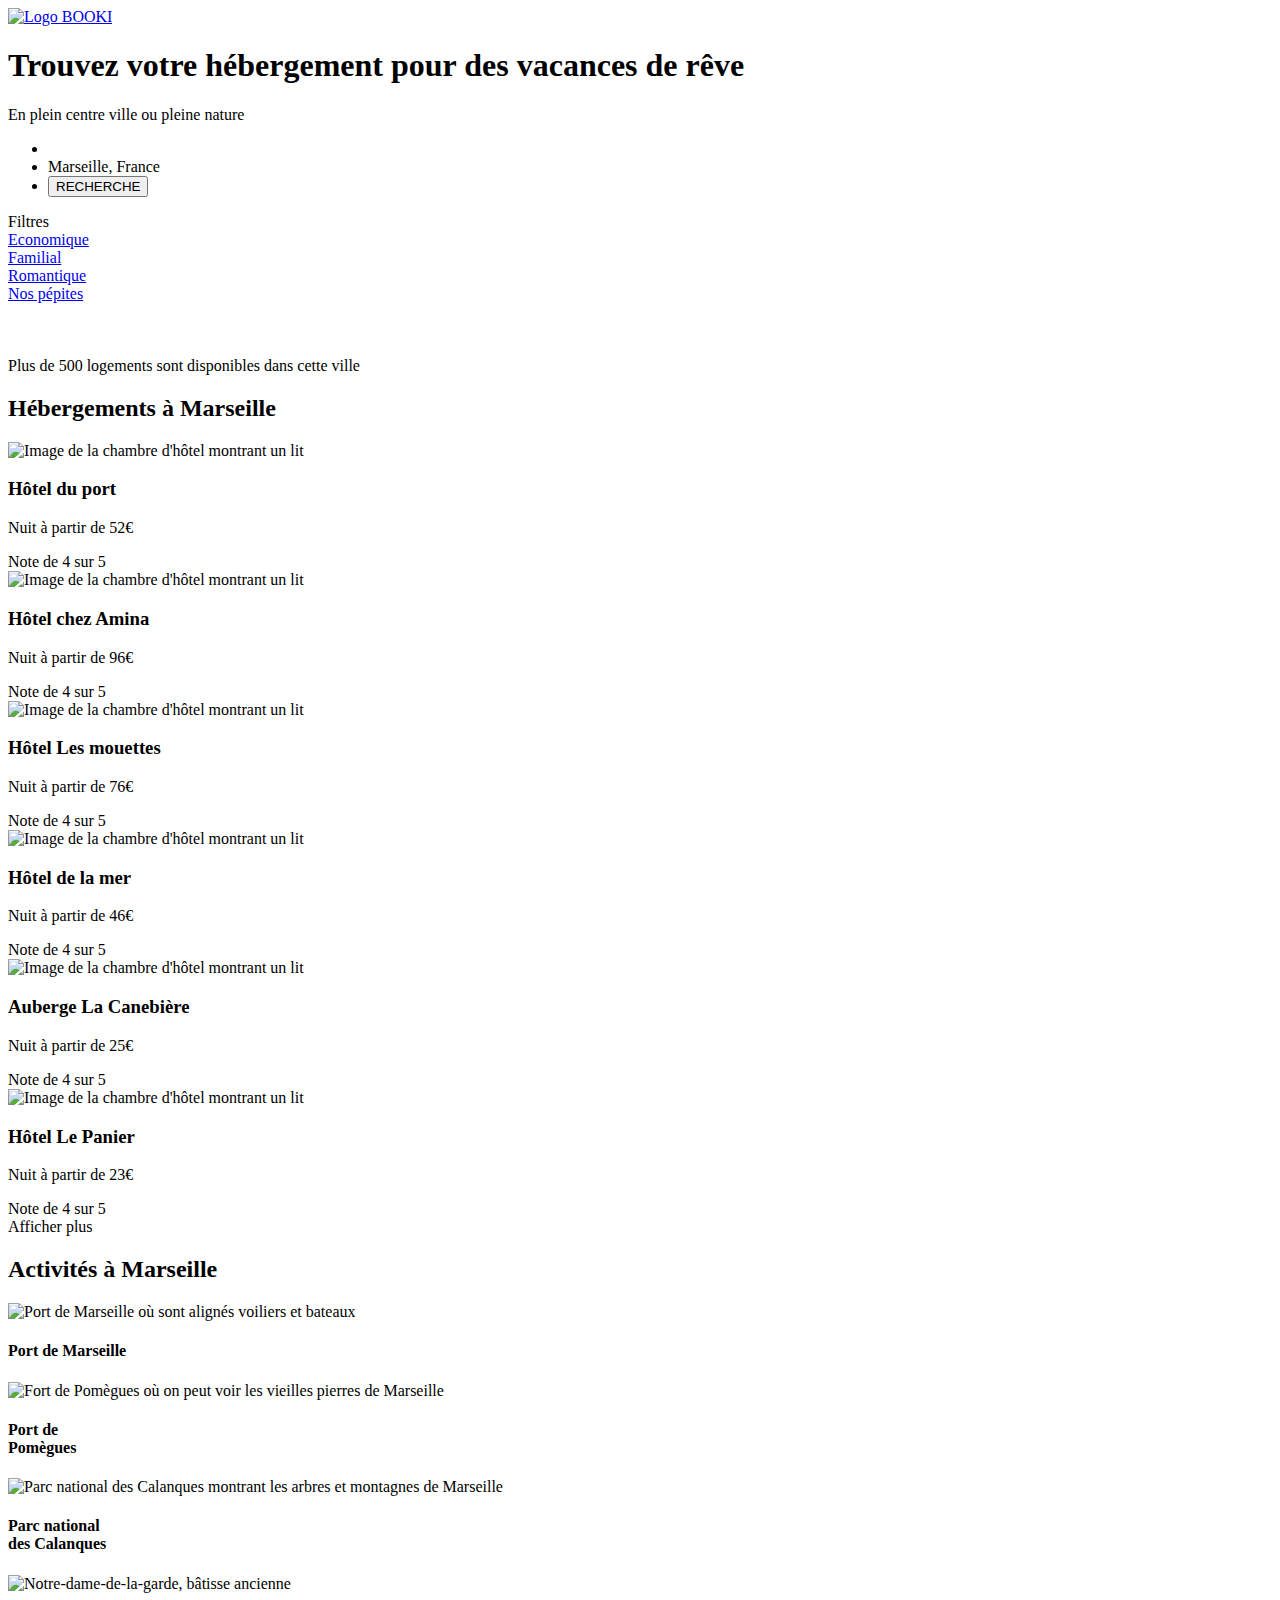
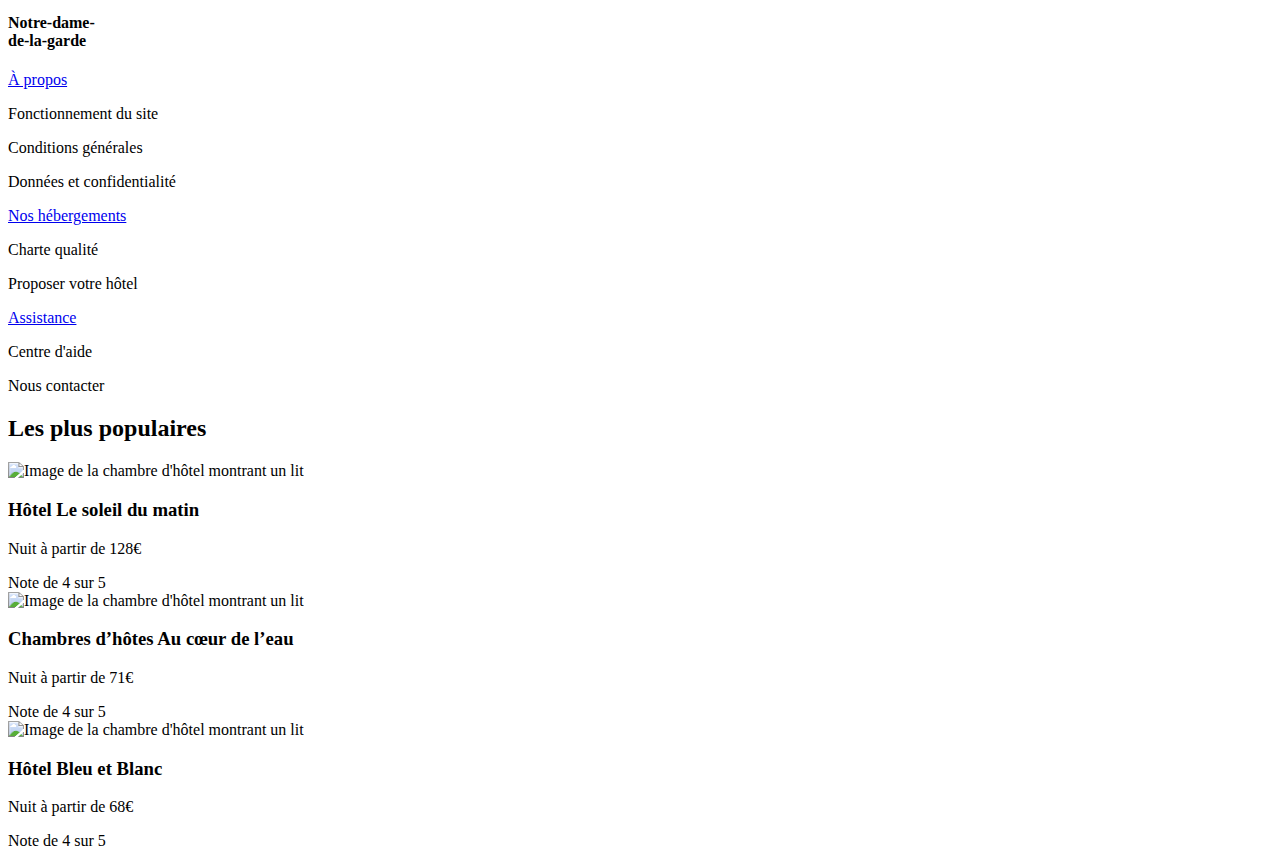
==== index.html @ eb904e17 "Xsession de mentorat" ====
<!DOCTYPE html>
<html lang="fr">

<head>
    <meta charset="UTF-8">
    <meta name="viewport" content="width=device-width, initial-scale=1.0">
    <title>Booki</title>
    <link rel="preconnect" href="https://fonts.googleapis.com">
    <link rel="preconnect" href="https://fonts.gstatic.com" crossorigin>
    <link href="https://fonts.googleapis.com/css2?family=Raleway:wght@400;500;700&display=swap" rel="stylesheet">
    <link rel="stylesheet" href="https://cdnjs.cloudflare.com/ajax/libs/font-awesome/6.2.1/css/all.min.css"
        integrity="sha512-MV7K8+y+gLIBoVD59lQIYicR65iaqukzvf/nwasF0nqhPay5w/9lJmVM2hMDcnK1OnMGCdVK+iQrJ7lzPJQd1w=="
        crossorigin="anonymous" referrerpolicy="no-referrer" />
    <link rel="stylesheet" href="./css/style.css">
</head>

<body>
    <div class="main-container">
        
        <header><a href="Booki.png"><img class="logo" src="./images/logo/Booki.png" alt="Logo BOOKI"></a></header>

        <section>
           
            <h1>Trouvez votre hébergement pour des vacances de rêve</h1>
            <p>En plein centre ville ou pleine nature</p>
          <nav>
            <ul class="trouvervotrehebergement">
               <li class="index"> <i class="fa-solid fa-location-dot"></i></a></li>

              <li class="marseille">Marseille, France </a></li> 
                 
            <li class="recherche"> <form class=""  action="" method="get"><INPUT class="button" type="button" value="RECHERCHE">  
            </form></a></li>
            </ul> 
          </nav>  
        </section>
           

        
    
        <section>  
    <div class="filtre"><span>Filtres</span>   <div class="economique"><i class="fa-solid fa-money-bill-wave"></i>   <a href="economique">Economique</a></div>
        <div class="familial"><i class="fa-solid fa-person"></i>    <a href="familial">Familial</a></div>
        <div class="romantique"><i class="fa-solid fa-heart"></i>   <a href="romantique">Romantique</a></div>
        <div class="nospetites"><i class="fa-solid fa-fire"></i>    <a href="nospepites">Nos pépites</a></div>  
    </div> 
        </section> <br><br><br>

        <div class="information">
            <i class="fa-solid fa-circle-exclamation"></i> <span class=" paragraphe">Plus de 500 logements sont disponibles dans cette ville</span>
        </div>


                <div class="hebergements-and-populaires">
                <section class="hebergements">
                 
                    <h2>Hébergements à Marseille</h2>
                    <div class="hebergements-cards">
                        <div class="conteneur">  
                        <article class="card">
                            <div class="hebergements-cards img"> 
                            <img src="./images/hebergements/fred-kleber.jpg"
                                alt="Image de la chambre d'hôtel montrant un lit">
                            <div class="card-content">
                                <div class="card-txt">
                                    <h3 class="card-title">Hôtel du port</h3>
                                    <p class="card-subtitle">Nuit à partir de 52<span class="euro">€</span></p>
                                </div>
                                <div class="card-rating">
                                    <i class="fa-xs fa-solid fa-star" aria-hidden="true"></i>
                                    <i class="fa-xs fa-solid fa-star" aria-hidden="true"></i>
                                    <i class="fa-xs fa-solid fa-star" aria-hidden="true"></i>
                                    <i class="fa-xs fa-solid fa-star" aria-hidden="true"></i>
                                    <i class="fa-xs fa-solid fa-star neutral-star" aria-hidden="true"></i>
                                    <span class="sr-only">Note de 4 sur 5</span>
                                </div>
                               </div>
                            </div>  
                        </article>  
                    


                        
                    <article class="card">
                        <div class="hebergements-cards img"> 

                        <img src="./images/hebergements/febrian-zakaria.jpg"
                            alt="Image de la chambre d'hôtel montrant un lit">   

                        <div class="card-content">  
                            <div class="card-txt">
                                <h3 class="card-title">Hôtel chez Amina</h3>
                                <p class="card-subtitle">Nuit à partir de 96<span class="euro">€</span></p>
                            </div>
                            <div class="card-rating">
                                <i class="fa-xs fa-solid fa-star" aria-hidden="true"></i>
                                <i class="fa-xs fa-solid fa-star" aria-hidden="true"></i>
                                <i class="fa-xs fa-solid fa-star" aria-hidden="true"></i>
                                <i class="fa-xs fa-solid fa-star" aria-hidden="true"></i>
                                <i class="fa-xs fa-solid fa-star neutral-star" aria-hidden="true"></i>
                                <span class="sr-only">Note de 4 sur 5</span>
                            </div>
                        </div>
                    </div>
                </article>
               
                <article class="card">
                    <div class="hebergements-cards img"> 

                    <img src="./images/hebergements/reisetopia.jpg"
                        alt="Image de la chambre d'hôtel montrant un lit">
                    <div class="card-content">
                        <div class="card-txt">
                            <h3 class="card-title">Hôtel Les mouettes</h3>
                            <p class="card-subtitle">Nuit à partir de 76<span class="euro">€</span></p>
                        </div>
                        <div class="card-rating">
                            <i class="fa-xs fa-solid fa-star" aria-hidden="true"></i>
                            <i class="fa-xs fa-solid fa-star" aria-hidden="true"></i>
                            <i class="fa-xs fa-solid fa-star" aria-hidden="true"></i>
                            <i class="fa-xs fa-solid fa-star" aria-hidden="true"></i>
                            <i class="fa-xs fa-solid fa-star neutral-star" aria-hidden="true"></i>
                            <span class="sr-only">Note de 4 sur 5</span>
                        </div>
                    </div> 
                </div>
          </article>  
    </div>   
    
                
        
    
            <div class="conteneur">  
                <article class="card">
                    <div class="hebergements-cards img">   
                <img src="./images/hebergements/reisetopia.jpg"
                    alt="Image de la chambre d'hôtel montrant un lit"> 
                <div class="card-content">
                    <div class="card-txt">
                        <h3 class="card-title">Hôtel de la mer</h3>
                        <p class="card-subtitle">Nuit à partir de 46<span class="euro">€</span></p>
                    </div>  
                    <div class="card-rating">
                        <i class="fa-xs fa-solid fa-star" aria-hidden="true"></i>
                        <i class="fa-xs fa-solid fa-star" aria-hidden="true"></i>
                        <i class="fa-xs fa-solid fa-star" aria-hidden="true"></i>
                        <i class="fa-xs fa-solid fa-star" aria-hidden="true"></i>
                        <i class="fa-xs fa-solid fa-star neutral-star" aria-hidden="true"></i>     
                        <span class="sr-only">Note de 4 sur 5</span>
                    </div>
                </div>
            </div>
      </article>

            <article class="card">
                <div class="hebergements-cards img"> 
                <img src="./images/hebergements/marcus-loke.jpg"
                    alt="Image de la chambre d'hôtel montrant un lit">
                <div class="card-content">
                    <div class="card-txt">
                        <h3 class="card-title">Auberge La Canebière</h3>
                        <p class="card-subtitle">Nuit à partir de 25<span class="euro">€</span></p>
                    </div>
                    <div class="card-rating">  
                        <i class="fa-xs fa-solid fa-star" aria-hidden="true"></i>
                        <i class="fa-xs fa-solid fa-star" aria-hidden="true"></i>
                        <i class="fa-xs fa-solid fa-star" aria-hidden="true"></i>
                        <i class="fa-xs fa-solid fa-star" aria-hidden="true"></i>
                        <i class="fa-xs fa-solid fa-star neutral-star" aria-hidden="true"></i>
                        <span class="sr-only">Note de 4 sur 5</span>
                    </div>
                </div>
            </div>
        </article>

            <article class="card"> 
                <div class="hebergements-cards img"> 
                <img src="./images/hebergements/nicate-lee.jpg"
                    alt="Image de la chambre d'hôtel montrant un lit">
                <div class="card-content">
                    <div class="card-txt">
                        <h3 class="card-title">Hôtel Le Panier</h3>
                        <p class="card-subtitle">Nuit à partir de 23<span class="euro">€</span></p>
                    </div>
                    <div class="card-rating">
                        <i class="fa-xs fa-solid fa-star" aria-hidden="true"></i>
                        <i class="fa-xs fa-solid fa-star" aria-hidden="true"></i>
                        <i class="fa-xs fa-solid fa-star" aria-hidden="true"></i>
                        <i class="fa-xs fa-solid fa-star" aria-hidden="true"></i>
                        <i class="fa-xs fa-solid fa-star neutral-star" aria-hidden="true"></i>
                        <span class="sr-only">Note de 4 sur 5</span>
                    </div>
                </div>
               </div>
            </article>
           </div>
           <span>Afficher plus</span>
          </div>
    </section>
</div> 
     



         <div class="conteneur1-activites">  
        <section class="activites">
         <div>   <h2>Activités à Marseille</h2></div>
       <div class="conteneur1">   
<div >  <img class="card-activites"   src="images/activites/reno-laithienne.jpg" width="118px" height="178px" alt="Port de Marseille où sont alignés voiliers et bateaux">

<div><h4>Port de Marseille</h4></div>
</div>

<div ><img class="card-activites"   src="images/activites/paul-hermann.jpg"  width="118px" height="178px" alt="Fort de Pomègues où on peut voir les vieilles pierres de Marseille">

<div><h4>Port de <br> Pomègues</h4></div>
</div>      

<div ><img  class="card-activites" src="images/activites/kilyan-sockalingum.jpg" width="118px" height="178px" alt="Parc national des Calanques montrant les arbres et montagnes de Marseille">

<div><h4>Parc national <br> des Calanques</h4></div>
</div>

<div ><img class="card-activites"   src="images/activites/florian-wehde.jpg"  width="118px" height="178px"   alt="Notre-dame-de-la-garde, bâtisse ancienne">

<div ><h4>Notre-dame- <br> de-la-garde</h4></div>
</div>     
</section>
</div>

<footer>      
     
    <div class="conteneur2">  
      
<article>
 <a href="apropos.html">À propos</a>
     <p>Fonctionnement du site </p>
     <p> Conditions générales  </p>
     <p> Données et confidentialité   </p> 
</article>

<article>
 <a href="Nos hébergements.html">Nos hébergements</a>
    <p>Charte qualité</p>
    <p>Proposer votre hôtel</p>

</article>   

<article>
 <a href="assistance.html">Assistance</a>
    <p>Centre d'aide</p>
    <p>Nous contacter</p>

    
</article>   
</div>      



    </footer> 
    

          
 
 
 </div>    

 
 <section class="populaires">
                    <div class="populaires-title">
                        <h2 class="section-title">Les plus populaires</h2>
                    </div>
                    <div class="populaires-cards">
                        <article class="card">
                            <img src="./images/hebergements/emile-guillemot.jpg" alt="Image de la chambre d'hôtel montrant un lit">
                            <div class="card-content">
                                <div class="card-txt">
                                    <h3 class="card-title">Hôtel Le soleil du matin</h3>
                                    <p class="card-subtitle">Nuit à partir de 128<span class="euro">€</span></p>
                                </div>
                                <div class="card-rating">
                                    <i class="fa-xs fa-solid fa-star" aria-hidden="true"></i>
                                    <i class="fa-xs fa-solid fa-star" aria-hidden="true"></i>
                                    <i class="fa-xs fa-solid fa-star" aria-hidden="true"></i>
                                    <i class="fa-xs fa-solid fa-star" aria-hidden="true"></i>
                                    <i class="fa-xs fa-solid fa-star neutral-star" aria-hidden="true"></i>
                                    <span class="sr-only">Note de 4 sur 5</span>
                                </div>
                            </div>
                        </article>
                        <article class="card">
                            <img src="./images/hebergements/aw-creative.jpg" alt="Image de la chambre d'hôtel montrant un lit">
                            <div class="card-content">
                                <div class="card-txt">
                                    <h3 class="card-title">Chambres d’hôtes Au cœur de l’eau</h3>
                                    <p class="card-subtitle">Nuit à partir de 71<span class="euro">€</span></p>
                                </div>
                                <div class="card-rating">
                                    <i class="fa-xs fa-solid fa-star" aria-hidden="true"></i>
                                    <i class="fa-xs fa-solid fa-star" aria-hidden="true"></i>
                                    <i class="fa-xs fa-solid fa-star" aria-hidden="true"></i>
                                    <i class="fa-xs fa-solid fa-star" aria-hidden="true"></i>
                                    <i class="fa-xs fa-solid fa-star neutral-star" aria-hidden="true"></i>
                                    <span class="sr-only">Note de 4 sur 5</span>
                                </div>
                            </div>
                        </article>
                        <article class="card">
                            <img src="./images/hebergements/febrian-zakaria2.jpg" alt="Image de la chambre d'hôtel montrant un lit">
                            <div class="card-content">
                                <div class="card-txt">
                                    <h3 class="card-title">Hôtel Bleu et Blanc</h3>
                                    <p class="card-subtitle">Nuit à partir de 68<span class="euro">€</span></p>
                                </div>
                                <div class="card-rating">
                                    <i class="fa-xs fa-solid fa-star" aria-hidden="true"></i>
                                    <i class="fa-xs fa-solid fa-star" aria-hidden="true"></i>
                                    <i class="fa-xs fa-solid fa-star" aria-hidden="true"></i>
                                    <i class="fa-xs fa-solid fa-star" aria-hidden="true"></i>
                                    <i class="fa-xs fa-solid fa-star neutral-star" aria-hidden="true"></i>
                                    <span class="sr-only">Note de 4 sur 5</span>
                                </div>
                            </div>
                        </article>
                        </div>
                    </section>     
                    </div>    
    </div>
       
      
        

            
        
    
    
    </body>
       </html>
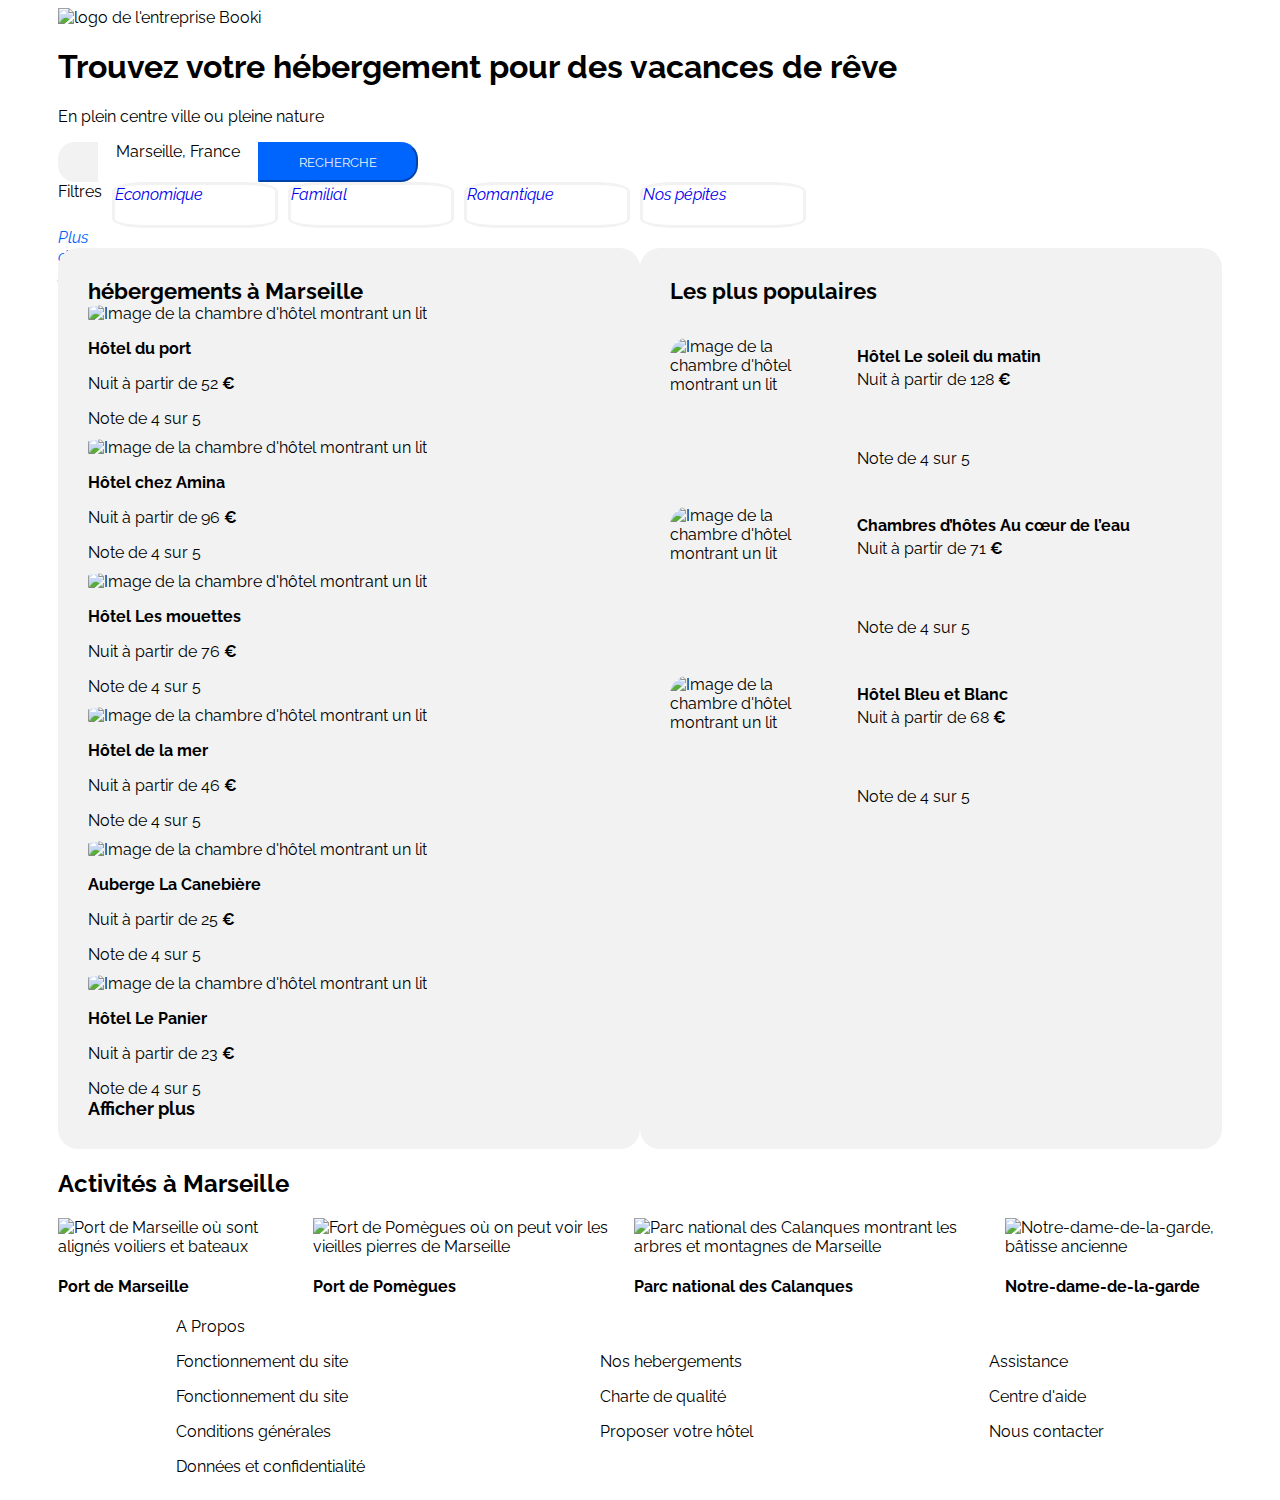
==== commit ef8586e4: "mentorat 5 juin" ====
--- a/index.html
+++ b/index.html
@@ -15,324 +15,450 @@
 </head>
 
 <body>
+        
     <div class="main-container">
-        
-        <header><a href="Booki.png"><img class="logo" src="./images/logo/Booki.png" alt="Logo BOOKI"></a></header>
-
-        <section>
+    
+    
+        <header>       
+              <img class="logo" src="images/logo/Booki.png" alt="logo de l'entreprise Booki">
+        </header>   
+
+
+        <main>  
+            <div class="trouvervotrehebergement"> 
+            <h1>Trouvez votre hébergement pour des vacances de rêve
+            </h1>   
+            <p>En plein centre ville ou pleine nature
+            </p>
+            </div>
+           <div class="menu">
+             <i class="index">
+                   <i class="fa-solid fa-location-dot">
+                   </i>
+             </i>
+              <span class="marseille">
+                   Marseille, France
+              </span>
+            <form class="recherche">  
+                    <form class="#"  action="#" method="get">
+                    <input class="button" type="button" value="RECHERCHE">  
+                   </form> 
+            </form>   
+           </div>     
+            
+    
+    
+ 
+
+
+        <div class="filtre">
+          <span>Filtres
+          </span>   
+        <div class="filtre_element">
+           <i class="fa-solid fa-money-bill-wave">
+             <a href="economique">Economique
+            </a>
+           </i> 
+             
+       </div>
+        <div class="filtre_element">
+         <i class="fa-solid fa-person">
+            <a href="familial">Familial
+            </a>
+        </i>    
            
-            <h1>Trouvez votre hébergement pour des vacances de rêve</h1>
-            <p>En plein centre ville ou pleine nature</p>
-          <nav>
-            <ul class="trouvervotrehebergement">
-               <li class="index"> <i class="fa-solid fa-location-dot"></i></a></li>
-
-              <li class="marseille">Marseille, France </a></li> 
+       </div>
+        <div class="filtre_element">
+             <i class="fa-solid fa-heart">
+                 <a href="romantique">Romantique
+                 </a>
+
+            </i> 
+             
+        </div>
+        <div class="filtre_element">
+             <i class="fa-solid fa-fire">
+                <a href="nospepites">Nos pépites
+                </a>
+            </i>   
+               
+        </div>  
+       </div>  
+       <div class="info">  
+       <i class="fa-solid fa-info"> Plus de 500 logements disponibles dans cette ville
+       </i>
+       </div>   
+
+       <div class="hebergements-and-populaires">
+            <section class="hebergements">
                  
-            <li class="recherche"> <form class=""  action="" method="get"><INPUT class="button" type="button" value="RECHERCHE">  
-            </form></a></li>
-            </ul> 
-          </nav>  
-        </section>
-           
-
-        
-    
-        <section>  
-    <div class="filtre"><span>Filtres</span>   <div class="economique"><i class="fa-solid fa-money-bill-wave"></i>   <a href="economique">Economique</a></div>
-        <div class="familial"><i class="fa-solid fa-person"></i>    <a href="familial">Familial</a></div>
-        <div class="romantique"><i class="fa-solid fa-heart"></i>   <a href="romantique">Romantique</a></div>
-        <div class="nospetites"><i class="fa-solid fa-fire"></i>    <a href="nospepites">Nos pépites</a></div>  
-    </div> 
-        </section> <br><br><br>
-
-        <div class="information">
-            <i class="fa-solid fa-circle-exclamation"></i> <span class=" paragraphe">Plus de 500 logements sont disponibles dans cette ville</span>
-        </div>
-
-
-                <div class="hebergements-and-populaires">
-                <section class="hebergements">
-                 
-                    <h2>Hébergements à Marseille</h2>
+                <div class="hebergements-title">
+                    <h2 class="section-title">hébergements à Marseille
+                    </h2> 
+                </div>
                     <div class="hebergements-cards">
-                        <div class="conteneur">  
-                        <article class="card">
-                            <div class="hebergements-cards img"> 
-                            <img src="./images/hebergements/fred-kleber.jpg"
-                                alt="Image de la chambre d'hôtel montrant un lit">
-                            <div class="card-content">
-                                <div class="card-txt">
-                                    <h3 class="card-title">Hôtel du port</h3>
-                                    <p class="card-subtitle">Nuit à partir de 52<span class="euro">€</span></p>
-                                </div>
-                                <div class="card-rating">
-                                    <i class="fa-xs fa-solid fa-star" aria-hidden="true"></i>
-                                    <i class="fa-xs fa-solid fa-star" aria-hidden="true"></i>
-                                    <i class="fa-xs fa-solid fa-star" aria-hidden="true"></i>
-                                    <i class="fa-xs fa-solid fa-star" aria-hidden="true"></i>
-                                    <i class="fa-xs fa-solid fa-star neutral-star" aria-hidden="true"></i>
-                                    <span class="sr-only">Note de 4 sur 5</span>
-                                </div>
+                            <article class="card">
+                               <img src="./images/hebergements/fred-kleber.jpg"  width="250px " height="20"  alt="Image de la chambre d'hôtel montrant un lit">
+                                   <div class="card-content">
+                                      <div class="card-txt">
+                                       <h3 class="card-title">Hôtel du port
+                                       </h3>  
+                                         <p class="card-subtitle">Nuit à partir de 52
+                                           <span class="euro">€                                                    
+                                           </span>
+                                          </p>
+                                      </div>
+                                      <div class="card-rating">
+                                                <i class="fa-xs fa-solid fa-star" aria-hidden="true">
+                                               </i>
+                                                <i class="fa-xs fa-solid fa-star" aria-hidden="true">
+                                                </i>
+                                                <i class="fa-xs fa-solid fa-star" aria-hidden="true">
+                                                </i>
+                                                <i class="fa-xs fa-solid fa-star" aria-hidden="true">
+                                                </i>
+                                                <i class="fa-xs fa-solid fa-star neutral-star" aria-hidden="true">
+                                               </i>
+                                                   <span class="sr-only">Note de 4 sur 5
+                                                   </span>
+                                       </div>
+                                  </div>
+                           </article>  
+                           <article class="card">
+                               <img src="./images/hebergements/febrian-zakaria.jpg"  alt="Image de la chambre d'hôtel montrant un lit">   
+                                   <div class="card-content">  
+                                       <div class="card-txt">
+                                          <h3 class="card-title">Hôtel chez Amina
+                                          </h3>
+                                            <p class="card-subtitle">Nuit à partir de 96
+                                             <span class="euro">€
+                                            </span>
+                                            </p>
+                                        </div>
+                                        <div class="card-rating">
+                                         <i class="fa-xs fa-solid fa-star" aria-hidden="true">
+                                         </i>
+                                         <i class="fa-xs fa-solid fa-star" aria-hidden="true">
+                                         </i>
+                                         <i class="fa-xs fa-solid fa-star" aria-hidden="true">
+                                         </i>
+                                         <i class="fa-xs fa-solid fa-star" aria-hidden="true">
+                                         </i>
+                                         <i class="fa-xs fa-solid fa-star neutral-star" aria-hidden="true">
+                                         </i>
+                                            <span class="sr-only">Note de 4 sur 5
+                                            </span>
+                                        </div>
+                                   </div>
+                           </article>
+                           <article class="card">
+                               <img src="./images/hebergements/reisetopia.jpg"  alt="Image de la chambre d'hôtel montrant un lit">
+                                   <div class="card-content">    
+                                        <div class="card-txt">
+                                          <h3 class="card-title">Hôtel Les mouettes
+                                          </h3>
+                                             <p class="card-subtitle">Nuit à partir de 76
+                                                <span class="euro">€
+                                                </span>
+                                              </p>
+                                        </div>
+                                        <div class="card-rating">
+                                            <i class="fa-xs fa-solid fa-star" aria-hidden="true">
+                                            </i>
+                                            <i class="fa-xs fa-solid fa-star" aria-hidden="true">
+                                            </i>
+                                            <i class="fa-xs fa-solid fa-star" aria-hidden="true">
+                                            </i>
+                                            <i class="fa-xs fa-solid fa-star" aria-hidden="true">
+                                            </i>
+                                            <i class="fa-xs fa-solid fa-star neutral-star" aria-hidden="true">
+                                            </i>
+                                              <span class="sr-only">Note de 4 sur 5
+                                              </span>
+                                         </div>
+                                   </div> 
+                            </article>  
+                            <article class="card">
+                               <img src="./images/hebergements/annie-spratt.jpg"  alt="Image de la chambre d'hôtel montrant un lit"> 
+                                    <div class="card-content">
+                                        <div class="card-txt">
+                                            <h3 class="card-title">Hôtel de la mer
+                                            </h3>
+                                              <p class="card-subtitle">Nuit à partir de 46
+                                                <span class="euro">€
+                                                </span>
+                                              </p>
+                                        </div>  
+                                        <div class="card-rating">
+                                            <i class="fa-xs fa-solid fa-star" aria-hidden="true">
+                                            </i>
+                                            <i class="fa-xs fa-solid fa-star" aria-hidden="true">
+                                            </i>
+                                            <i class="fa-xs fa-solid fa-star" aria-hidden="true">
+                                            </i>
+                                            <i class="fa-xs fa-solid fa-star" aria-hidden="true">
+                                            </i>
+                                            <i class="fa-xs fa-solid fa-star neutral-star" aria-hidden="true">
+                                            </i>     
+                                              <span class="sr-only">Note de 4 sur 5
+                                              </span>
+                                         </div>
+                                    </div>
+                            </article>
+                            <article class="card">
+                               <img src="./images/hebergements/marcus-loke.jpg"  alt="Image de la chambre d'hôtel montrant un lit">
+                                  <div class="card-content">
+                                      <div class="card-txt">
+                                          <h3 class="card-title">Auberge La Canebière
+                                          </h3>
+                                             <p class="card-subtitle">Nuit à partir de 25
+                                                <span class="euro">€
+                                                </span>
+                                              </p>
+                                      </div>
+                                      <div class="card-rating">  
+                                            <i class="fa-xs fa-solid fa-star" aria-hidden="true">
+                                            </i>
+                                            <i class="fa-xs fa-solid fa-star" aria-hidden="true">
+                                            </i>
+                                            <i class="fa-xs fa-solid fa-star" aria-hidden="true">
+                                            </i>
+                                            <i class="fa-xs fa-solid fa-star" aria-hidden="true">
+                                            </i>
+                                            <i class="fa-xs fa-solid fa-star neutral-star" aria-hidden="true">
+                                            </i>
+                                              <span class="sr-only">Note de 4 sur 5
+                                              </span>
+                                        </div>
+                                   </div>
+                            </article>
+                           <article class="card"> 
+                               <img src="./images/hebergements/nicate-lee.jpg"    alt="Image de la chambre d'hôtel montrant un lit">
+                                    <div class="card-content">
+                                        <div class="card-txt">
+                                           <h3 class="card-title">Hôtel Le Panier
+                                           </h3>
+                                              <p class="card-subtitle">Nuit à partir de 23
+                                                <span class="euro">€
+                                                </span>
+                                              </p>
+                                      </div>
+                                       <div class="card-rating">
+                                           <i class="fa-xs fa-solid fa-star" aria-hidden="true">
+                                          </i>
+                                          <i class="fa-xs fa-solid fa-star" aria-hidden="true">
+                                          </i>
+                                          <i class="fa-xs fa-solid fa-star" aria-hidden="true">
+                                          </i>
+                                          <i class="fa-xs fa-solid fa-star" aria-hidden="true">
+                                          </i>
+                                          <i class="fa-xs fa-solid fa-star neutral-star" aria-hidden="true">
+                                          </i>
+                                                 <span class="sr-only">Note de 4 sur 5
+                                                 </span>
+                                     </div>
+                                   </div>
+            
+                           </article>   
+                  </div>
+             <div class="afficherplus"> 
+        <div>Afficher plus
+     </div>
+ </div>
+</section>
+<section class="populaires">
+          <div class="populaires-title">
+                 <h2 class="section-title">Les plus populaires
+                 </h2>
+          </div>
+                   <div class="populaires-cards">
+                       <article class="card">
+                            <img src="./images/hebergements/emile-guillemot.jpg" alt="Image de la chambre d'hôtel montrant un lit">
+                                <div class="card-content">
+                                    <div class="card-txt">
+                                       <h3 class="card-title">Hôtel Le soleil du matin
+                                       </h3>
+                                       <p class="card-subtitle">Nuit à partir de 128
+                                        <span class="euro">€
+                                       </span>
+                                       </p>
+                                    </div>
+                                    <div class="card-rating">
+                                        <i class="fa-xs fa-solid fa-star" aria-hidden="true">
+                                        </i>
+                                        <i class="fa-xs fa-solid fa-star" aria-hidden="true">
+                                        </i>
+                                        <i class="fa-xs fa-solid fa-star" aria-hidden="true">
+                                        </i>
+                                        <i class="fa-xs fa-solid fa-star" aria-hidden="true">
+                                        </i>
+                                        <i class="fa-xs fa-solid fa-star neutral-star" aria-hidden="true">
+                                        </i>
+                                       <span class="sr-only">Note de 4 sur 5
+                                       </span>
+                                   </div>
                                </div>
-                            </div>  
-                        </article>  
-                    
-
-
-                        
-                    <article class="card">
-                        <div class="hebergements-cards img"> 
-
-                        <img src="./images/hebergements/febrian-zakaria.jpg"
-                            alt="Image de la chambre d'hôtel montrant un lit">   
-
-                        <div class="card-content">  
-                            <div class="card-txt">
-                                <h3 class="card-title">Hôtel chez Amina</h3>
-                                <p class="card-subtitle">Nuit à partir de 96<span class="euro">€</span></p>
-                            </div>
-                            <div class="card-rating">
-                                <i class="fa-xs fa-solid fa-star" aria-hidden="true"></i>
-                                <i class="fa-xs fa-solid fa-star" aria-hidden="true"></i>
-                                <i class="fa-xs fa-solid fa-star" aria-hidden="true"></i>
-                                <i class="fa-xs fa-solid fa-star" aria-hidden="true"></i>
-                                <i class="fa-xs fa-solid fa-star neutral-star" aria-hidden="true"></i>
-                                <span class="sr-only">Note de 4 sur 5</span>
-                            </div>
-                        </div>
-                    </div>
-                </article>
-               
-                <article class="card">
-                    <div class="hebergements-cards img"> 
-
-                    <img src="./images/hebergements/reisetopia.jpg"
-                        alt="Image de la chambre d'hôtel montrant un lit">
-                    <div class="card-content">
-                        <div class="card-txt">
-                            <h3 class="card-title">Hôtel Les mouettes</h3>
-                            <p class="card-subtitle">Nuit à partir de 76<span class="euro">€</span></p>
-                        </div>
-                        <div class="card-rating">
-                            <i class="fa-xs fa-solid fa-star" aria-hidden="true"></i>
-                            <i class="fa-xs fa-solid fa-star" aria-hidden="true"></i>
-                            <i class="fa-xs fa-solid fa-star" aria-hidden="true"></i>
-                            <i class="fa-xs fa-solid fa-star" aria-hidden="true"></i>
-                            <i class="fa-xs fa-solid fa-star neutral-star" aria-hidden="true"></i>
-                            <span class="sr-only">Note de 4 sur 5</span>
-                        </div>
-                    </div> 
-                </div>
-          </article>  
-    </div>   
-    
-                
-        
-    
-            <div class="conteneur">  
-                <article class="card">
-                    <div class="hebergements-cards img">   
-                <img src="./images/hebergements/reisetopia.jpg"
-                    alt="Image de la chambre d'hôtel montrant un lit"> 
-                <div class="card-content">
-                    <div class="card-txt">
-                        <h3 class="card-title">Hôtel de la mer</h3>
-                        <p class="card-subtitle">Nuit à partir de 46<span class="euro">€</span></p>
-                    </div>  
-                    <div class="card-rating">
-                        <i class="fa-xs fa-solid fa-star" aria-hidden="true"></i>
-                        <i class="fa-xs fa-solid fa-star" aria-hidden="true"></i>
-                        <i class="fa-xs fa-solid fa-star" aria-hidden="true"></i>
-                        <i class="fa-xs fa-solid fa-star" aria-hidden="true"></i>
-                        <i class="fa-xs fa-solid fa-star neutral-star" aria-hidden="true"></i>     
-                        <span class="sr-only">Note de 4 sur 5</span>
-                    </div>
-                </div>
-            </div>
-      </article>
-
-            <article class="card">
-                <div class="hebergements-cards img"> 
-                <img src="./images/hebergements/marcus-loke.jpg"
-                    alt="Image de la chambre d'hôtel montrant un lit">
-                <div class="card-content">
-                    <div class="card-txt">
-                        <h3 class="card-title">Auberge La Canebière</h3>
-                        <p class="card-subtitle">Nuit à partir de 25<span class="euro">€</span></p>
-                    </div>
-                    <div class="card-rating">  
-                        <i class="fa-xs fa-solid fa-star" aria-hidden="true"></i>
-                        <i class="fa-xs fa-solid fa-star" aria-hidden="true"></i>
-                        <i class="fa-xs fa-solid fa-star" aria-hidden="true"></i>
-                        <i class="fa-xs fa-solid fa-star" aria-hidden="true"></i>
-                        <i class="fa-xs fa-solid fa-star neutral-star" aria-hidden="true"></i>
-                        <span class="sr-only">Note de 4 sur 5</span>
-                    </div>
-                </div>
-            </div>
-        </article>
-
-            <article class="card"> 
-                <div class="hebergements-cards img"> 
-                <img src="./images/hebergements/nicate-lee.jpg"
-                    alt="Image de la chambre d'hôtel montrant un lit">
-                <div class="card-content">
-                    <div class="card-txt">
-                        <h3 class="card-title">Hôtel Le Panier</h3>
-                        <p class="card-subtitle">Nuit à partir de 23<span class="euro">€</span></p>
-                    </div>
-                    <div class="card-rating">
-                        <i class="fa-xs fa-solid fa-star" aria-hidden="true"></i>
-                        <i class="fa-xs fa-solid fa-star" aria-hidden="true"></i>
-                        <i class="fa-xs fa-solid fa-star" aria-hidden="true"></i>
-                        <i class="fa-xs fa-solid fa-star" aria-hidden="true"></i>
-                        <i class="fa-xs fa-solid fa-star neutral-star" aria-hidden="true"></i>
-                        <span class="sr-only">Note de 4 sur 5</span>
-                    </div>
-                </div>
-               </div>
-            </article>
-           </div>
-           <span>Afficher plus</span>
-          </div>
-    </section>
-</div> 
-     
-
-
-
-         <div class="conteneur1-activites">  
-        <section class="activites">
-         <div>   <h2>Activités à Marseille</h2></div>
-       <div class="conteneur1">   
-<div >  <img class="card-activites"   src="images/activites/reno-laithienne.jpg" width="118px" height="178px" alt="Port de Marseille où sont alignés voiliers et bateaux">
-
-<div><h4>Port de Marseille</h4></div>
-</div>
-
-<div ><img class="card-activites"   src="images/activites/paul-hermann.jpg"  width="118px" height="178px" alt="Fort de Pomègues où on peut voir les vieilles pierres de Marseille">
-
-<div><h4>Port de <br> Pomègues</h4></div>
-</div>      
-
-<div ><img  class="card-activites" src="images/activites/kilyan-sockalingum.jpg" width="118px" height="178px" alt="Parc national des Calanques montrant les arbres et montagnes de Marseille">
-
-<div><h4>Parc national <br> des Calanques</h4></div>
-</div>
-
-<div ><img class="card-activites"   src="images/activites/florian-wehde.jpg"  width="118px" height="178px"   alt="Notre-dame-de-la-garde, bâtisse ancienne">
-
-<div ><h4>Notre-dame- <br> de-la-garde</h4></div>
-</div>     
-</section>
-</div>
-
-<footer>      
-     
-    <div class="conteneur2">  
-      
-<article>
- <a href="apropos.html">À propos</a>
-     <p>Fonctionnement du site </p>
-     <p> Conditions générales  </p>
-     <p> Données et confidentialité   </p> 
-</article>
-
-<article>
- <a href="Nos hébergements.html">Nos hébergements</a>
-    <p>Charte qualité</p>
-    <p>Proposer votre hôtel</p>
-
-</article>   
-
-<article>
- <a href="assistance.html">Assistance</a>
-    <p>Centre d'aide</p>
-    <p>Nous contacter</p>
-
-    
-</article>   
-</div>      
-
-
-
-    </footer> 
-    
-
-          
- 
- 
- </div>    
-
- 
- <section class="populaires">
-                    <div class="populaires-title">
-                        <h2 class="section-title">Les plus populaires</h2>
-                    </div>
-                    <div class="populaires-cards">
-                        <article class="card">
-                            <img src="./images/hebergements/emile-guillemot.jpg" alt="Image de la chambre d'hôtel montrant un lit">
-                            <div class="card-content">
-                                <div class="card-txt">
-                                    <h3 class="card-title">Hôtel Le soleil du matin</h3>
-                                    <p class="card-subtitle">Nuit à partir de 128<span class="euro">€</span></p>
-                                </div>
-                                <div class="card-rating">
-                                    <i class="fa-xs fa-solid fa-star" aria-hidden="true"></i>
-                                    <i class="fa-xs fa-solid fa-star" aria-hidden="true"></i>
-                                    <i class="fa-xs fa-solid fa-star" aria-hidden="true"></i>
-                                    <i class="fa-xs fa-solid fa-star" aria-hidden="true"></i>
-                                    <i class="fa-xs fa-solid fa-star neutral-star" aria-hidden="true"></i>
-                                    <span class="sr-only">Note de 4 sur 5</span>
-                                </div>
-                            </div>
                         </article>
                         <article class="card">
                             <img src="./images/hebergements/aw-creative.jpg" alt="Image de la chambre d'hôtel montrant un lit">
-                            <div class="card-content">
-                                <div class="card-txt">
-                                    <h3 class="card-title">Chambres d’hôtes Au cœur de l’eau</h3>
-                                    <p class="card-subtitle">Nuit à partir de 71<span class="euro">€</span></p>
-                                </div>
-                                <div class="card-rating">
-                                    <i class="fa-xs fa-solid fa-star" aria-hidden="true"></i>
-                                    <i class="fa-xs fa-solid fa-star" aria-hidden="true"></i>
-                                    <i class="fa-xs fa-solid fa-star" aria-hidden="true"></i>
-                                    <i class="fa-xs fa-solid fa-star" aria-hidden="true"></i>
-                                    <i class="fa-xs fa-solid fa-star neutral-star" aria-hidden="true"></i>
-                                    <span class="sr-only">Note de 4 sur 5</span>
-                                </div>
-                            </div>
+                                <div class="card-content">
+                                       <div class="card-txt">
+                                            <h3 class="card-title">Chambres d’hôtes Au cœur de l’eau
+                                           </h3>
+                                              <p class="card-subtitle">Nuit à partir de 71
+                                                <span class="euro">€
+                                               </span>
+                                              </p>
+                                       </div>
+                                       <div class="card-rating">
+                                              <i class="fa-xs fa-solid fa-star" aria-hidden="true">
+                                              </i>
+                                              <i class="fa-xs fa-solid fa-star" aria-hidden="true">
+                                              </i>
+                                              <i class="fa-xs fa-solid fa-star" aria-hidden="true">
+                                               </i>
+                                               <i class="fa-xs fa-solid fa-star" aria-hidden="true">
+                                               </i>
+                                               <i class="fa-xs fa-solid fa-star neutral-star" aria-hidden="true">
+                                               </i>
+                                                   <span class="sr-only">Note de 4 sur 5
+                                                   </span>
+                                       </div>
+                                 </div>
                         </article>
                         <article class="card">
                             <img src="./images/hebergements/febrian-zakaria2.jpg" alt="Image de la chambre d'hôtel montrant un lit">
-                            <div class="card-content">
-                                <div class="card-txt">
-                                    <h3 class="card-title">Hôtel Bleu et Blanc</h3>
-                                    <p class="card-subtitle">Nuit à partir de 68<span class="euro">€</span></p>
-                                </div>
-                                <div class="card-rating">
-                                    <i class="fa-xs fa-solid fa-star" aria-hidden="true"></i>
-                                    <i class="fa-xs fa-solid fa-star" aria-hidden="true"></i>
-                                    <i class="fa-xs fa-solid fa-star" aria-hidden="true"></i>
-                                    <i class="fa-xs fa-solid fa-star" aria-hidden="true"></i>
-                                    <i class="fa-xs fa-solid fa-star neutral-star" aria-hidden="true"></i>
-                                    <span class="sr-only">Note de 4 sur 5</span>
-                                </div>
-                            </div>
+                                  <div class="card-content">
+                                       <div class="card-txt">
+                                            <h3 class="card-title">Hôtel Bleu et Blanc
+                                            </h3>
+                                            <p class="card-subtitle">Nuit à partir de 68
+                                                <span class="euro">€
+                                                </span>
+                                             </p>
+                                       </div>
+                                       <div class="card-rating">
+                                            <i class="fa-xs fa-solid fa-star" aria-hidden="true">
+                                            </i>
+                                            <i class="fa-xs fa-solid fa-star" aria-hidden="true">
+                                            </i>
+                                            <i class="fa-xs fa-solid fa-star" aria-hidden="true">
+                                            </i>
+                                            <i class="fa-xs fa-solid fa-star" aria-hidden="true">
+                                            </i>
+                                            <i class="fa-xs fa-solid fa-star neutral-star" aria-hidden="true">
+                                            </i>
+                                                  <span class="sr-only">Note de 4 sur 5
+                                                  </span>
+                                      </div>
+                                  </div>
                         </article>
-                        </div>
-                    </section>     
-                    </div>    
-    </div>
+                    </div>
+                </section>
+            
        
+        
+         </div>    
+
+  
+
+         <div class="voir-activites">  
+             <h2>Activités à Marseille
+             </h2>
+        </div>
+          <div class="conteneur1">   
+                <div > 
+                    <img class="voir-activites"   src="images/activites/reno-laithienne.jpg" width="118px" height="178px" alt="Port de Marseille où sont alignés voiliers et bateaux">
+
+                       <div>
+                          <h4>Port de Marseille
+                          </h4>
+                       </div>
+                 </div>
+
+          <div>
+                  <img class="voir-activites"   src="images/activites/paul-hermann.jpg"  width="118px" height="178px" alt="Fort de Pomègues où on peut voir les vieilles pierres de Marseille">
+                     <div>
+                        <h4>Port de Pomègues
+                        </h4>
+                    </div>
+          </div>      
+
+         <div >
+            <img  class="voir-activites" src="images/activites/kilyan-sockalingum.jpg" width="118px" height="178px" alt="Parc national des Calanques montrant les arbres et montagnes de Marseille">
+                    <div>
+                      <h4>Parc national des Calanques
+                      </h4>
+                   </div>
+        </div>
+        <div >
+        <img class="voir-activites"   src="images/activites/florian-wehde.jpg"  width="118px" height="178px"   alt="Notre-dame-de-la-garde, bâtisse ancienne">
+             <div>
+            <h4>Notre-dame-de-la-garde
+            </h4>
+             </div>  
+        </div>  
+ </div>
       
-        
-
+
+       
+        <footer>
+            
+         <div class="ccnteneur2">
+            <nav>
+                <div> 
+                          <a class="apropos" href="apropos.html">A Propos
+                          </a>
+                         
+                         <div class="apropos">
+                
+                        <p class="troisieme"  > Fonctionnement du site
+                        </p>
+                        <p class="troisieme"  >Fonctionnement du site
+                        </p>
+                         <p  class="troisieme">Conditions générales
+                         </p>
+                        <p  class="troisieme" >Données et confidentialité
+                        </p>   
+                    
+                         </div>   
+                </div>
+
+            <div>    
+
+                    <a class="noshebergements" href="noshebergements.html">Nos hebergements
+                    </a>
+                    <div class="noshebergements">
+                    
+                        <p class="troisieme" >Charte de qualité
+                        </p>
+                        <p  class="troisieme" >Proposer votre hôtel
+                        </p>
+                    </div>
+            </div>
+
+            <div>
+                    <a class="assistance"  href="assistance.html"> Assistance
+                    </a>
+                
+
+               <div class="assistance">
+                
+                       <p class="troisieme" >Centre d'aide
+                       </p>
+                       <p  class="troisieme">  Nous contacter
+                       </p>
+               </div> 
+            </div>   
+
+        </nav>
+        </div>
+        </footer>     
+
+        </main>  
             
         
-    
-    
-    </body>
-       </html>  +    </div>
+</body>
+
+</html>--- a/css/style.css
+++ b/css/style.css
@@ -0,0 +1,326 @@
+/****** General ***********/
+* {
+    font-family: 'Raleway', sans-serif;
+}
+
+:root {
+    --main-color: #0065FC;
+    --main-bg-color: #F2F2F2;
+    --filter-bg-color: #DEEBFF;
+}
+
+.fa-solid {
+    color: var(--main-color);
+    }
+
+
+body {
+    display: flex;
+    justify-content: center;
+}
+
+.main-container {
+    width: 100%;
+    max-width: 1440px;
+    padding: 0 50px;
+    box-sizing: border-box;
+}
+.logo:hover{
+    border: 3px #0065FC  solid ; 
+    font-weight: 500; 
+    width: 61px;
+    height: 19px;
+    top: 30px;
+    
+}  
+
+
+
+.index{
+    text-decoration: none;
+    color: #000;
+    text-align: center;
+} 
+.index i{
+    color: #000;
+}    
+.index{
+    border-top-left-radius: 17px;
+    border-bottom-left-radius: 17px;
+    width: 40px;
+    height: 40px;
+    background-color: #F2F2F2;
+
+    
+} 
+.marseille {
+    text-align: center;
+    height: 40px;
+    width: 160px;
+    border-color: #f2f2f2;
+    background-color: #fff;
+    color: #000;
+    text-decoration: none;
+}   
+.button{
+
+    border-top-right-radius: 17px;
+    border-bottom-right-radius: 17px;
+    width: 160px;
+    height: 40px;
+    background-color: #0065FC;
+    border-color: #0065FC;
+    color: #f2f2f2;
+}   
+.menu{
+    display: flex;
+    flex-direction: row;
+}  
+.filtre{
+    display:flex;
+    flex-direction: row;
+    flex-wrap: wrap;
+    gap: 10px;
+    }   
+    .filtre_element{ 
+        width: 160px;
+        height: 40px; 
+        border: 3px  solid #F2F2F2;
+        border-radius:20%;
+        text-decoration: none;
+        justify-items: center; 
+    }     
+   .filtre_element a{
+        text-decoration: none;
+        display: wrap;
+        flex-direction: wrap;
+        justify-items: center;
+    
+    }  
+    .info,
+    .i{
+    border-radius: 50% 3px #f2f2f2;
+    height: 20px;
+    width: 20px;
+    }    
+         
+.hebergements-cards img {
+    width: 146px;
+    height: 80px;
+    border-radius: 20%;
+}  
+.hebergements-cards .card-conItent {
+    width: 100%;
+    display: flex;
+    flex-direction: column;
+    justify-content: space-between;
+    box-sizing: border-box;
+    }   
+.hebergements-and-populaires section {
+    background-color: var(--main-bg-color);  
+    border-radius: 20px;
+    padding: 30px;
+    box-sizing: border-box;
+    width: 65%;
+}  
+
+.hebergements-cards{
+    display: flex;
+    flex-direction: row;
+    flex-wrap: wrap;
+    gap: 10px;
+    
+
+}  
+.afficherplus{
+    font-weight: 700;
+    font-size: 18px;
+    line-height: 21px;
+    
+}   
+.conteneur1{
+    display: flex;
+    flex-direction: row;
+}   
+
+.voir-activites img{
+    text-align: center ;
+}  
+nav{
+    display: flex;
+    width: 100%; 
+    justify-content: space-around;
+    align-items:center ;
+   
+}  
+.conteneur2{
+    display: block;
+    flex-direction: row;
+    align-content: center;
+    
+}  
+ 
+.apropos,
+.noshebergements,
+.assistance{
+    text-decoration: none;
+    color: #000;
+}    
+
+/***
+.apropos{       
+width: 15%;
+margin: 0px 20px;
+display:column ;
+flex-direction: inline; 
+}   
+.noshebergements{       
+    width: 15%;
+    margin: 0px 20px;
+    display:column;
+    flex-direction: inline; 
+    
+}        
+.assistance{       
+        width: 15%;
+        margin: 0px 20px;
+        display: column;
+        flex-direction: inline; 
+        
+ }       ***/ 
+
+.section-title {
+    margin: 0;
+    font-size: 22px;
+}  
+
+.
+.card {
+    background-color: white;
+    border-radius: 20px;
+    padding: 5px;
+    filter: drop-shadow(0px 3px 15px rgba(0, 0, 0, 0.1));
+}
+
+.card img {
+    object-fit: cover;
+}
+
+.card-title {
+    font-size: 16px;
+}
+
+.euro {
+    font-weight: 700;
+}
+
+.neutralStar {
+    color: var(--main-bg-color)
+}
+
+/****** Hebergements And Populaires ***********/
+.hebergements-and-populaires {
+    display: flex;
+    justify-content: space-between;
+}
+
+.hebergements-and-populaires section {
+    background-color: var(--main-bg-color);  
+    border-radius: 20px;
+    padding: 30px;
+    box-sizing: border-box;
+}
+
+/****** Hebergements ***********/
+.hebergements {
+    width: 65%;
+}
+
+/****** Populaires ***********/
+.populaires {
+    width: 32%;
+}
+
+.populaires-title {
+    display: flex;
+    justify-content: space-between;
+    align-items: center;
+}
+
+.populaires-cards .card {
+    display: flex;
+    margin-top: 33px;
+}
+
+.populaires-cards img {
+    width: 33%;
+    height: 136px;
+    border-top-left-radius: 20px;
+    border-bottom-left-radius: 20px;
+}
+
+.populaires-cards .card-content {
+    width: 67%;
+    padding-left: 15px;
+    display: flex;
+    flex-direction: column;
+    justify-content: space-between;
+    box-sizing: border-box;
+}
+
+.populaires-cards .card-title {
+    margin-top: 10px;
+    margin-bottom: 4px;
+}
+
+.populaires-cards .card-subtitle {
+    margin: 0;
+}
+
+.populaires-cards .card-rating {
+    margin-bottom: 5px;
+}
+.
+
+
+/* Le code ci-dessous correspond à la version responsive uniquement */
+
+/****** Media queries ***********/
+/* Medium devices (tablets, less/equal than 1024px) */
+@media (max-width: 1024px) {
+    .hebergements-and-populaires {
+        flex-direction: column;
+    }
+
+    .hebergements {
+        width: 100%;
+    }
+
+    .populaires {
+        width: 100%;
+        margin-top: 50px;
+    }
+
+    .populaires-cards {
+        display: flex;
+        flex-direction: row;
+        justify-content: space-between;
+    }
+
+    .populaires-cards .card {
+        width: 30%;
+    }
+
+    .populaires-cards .card-title {
+        font-size: 14px;
+    }
+
+    .populaires-cards .card-subtitle {
+        font-size: 13px;
+    }
+}
+
+/* Small devices (phones, less than 768px) */
+@media (max-width: 767.98px) {
+    /* ... */
+}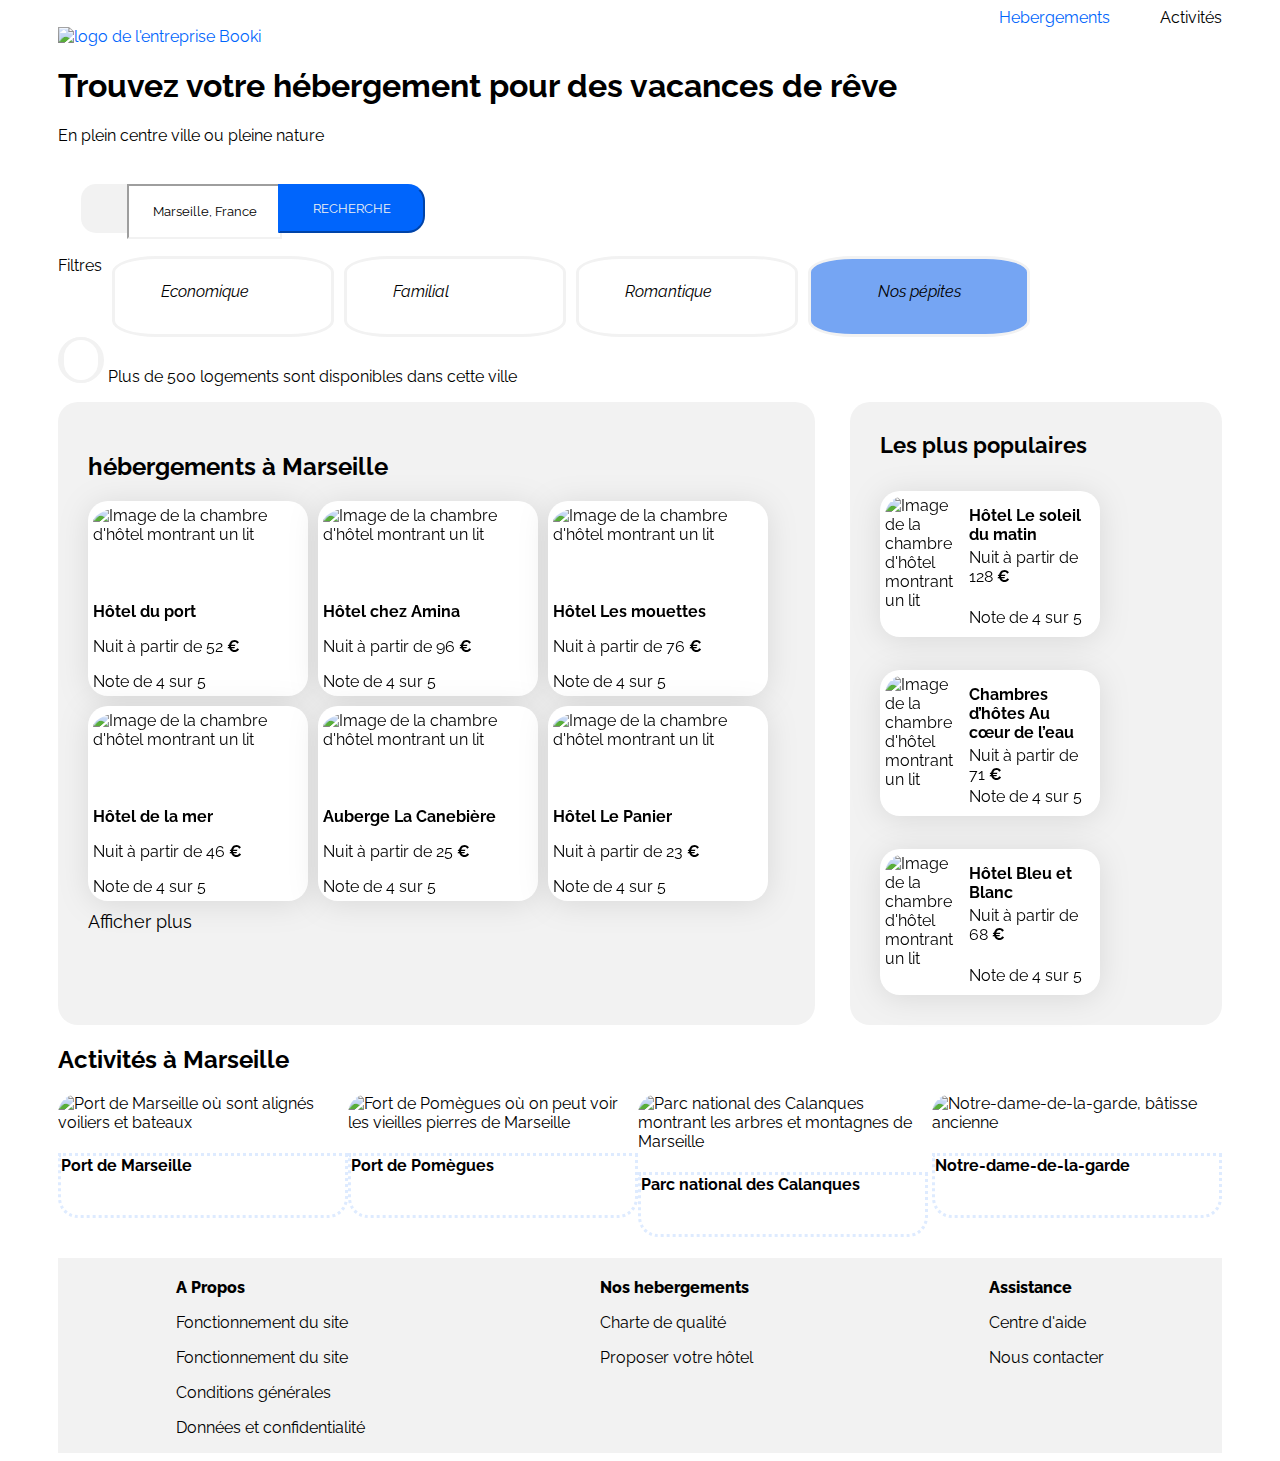
==== commit a232b069: "mentorat 10 juin" ====
--- a/index.html
+++ b/index.html
@@ -18,40 +18,46 @@
         
     <div class="main-container">
     
+        <header>    
+            <div class="droite">  
+                  <span class="haut1">Hebergements</span> <span class=" haut2">Activités</span> 
+            </div>        
+              <img class="logo" src="images/logo/Booki.png" alt="logo de l'entreprise Booki">
+
+        </header>    
     
-        <header>       
-              <img class="logo" src="images/logo/Booki.png" alt="logo de l'entreprise Booki">
-        </header>   
-
-
         <main>  
-            <div class="trouvervotrehebergement"> 
+        <div class="trouvervotrehebergement"> 
             <h1>Trouvez votre hébergement pour des vacances de rêve
             </h1>   
             <p>En plein centre ville ou pleine nature
             </p>
-            </div>
-           <div class="menu">
+         </div>
+
+
+     <div class="menu">
              <i class="index">
                    <i class="fa-solid fa-location-dot">
                    </i>
              </i>
-              <span class="marseille">
-                   Marseille, France
-              </span>
-            <form class="recherche">  
-                    <form class="#"  action="#" method="get">
-                    <input class="button" type="button" value="RECHERCHE">  
-                   </form> 
+         
+            <form class="marseille" action="#" method="get">
+                 <input class="marseille" type="text" value="Marseille, France">
+                   
             </form>   
-           </div>     
+
+            <form class="recherche" action="#" method="get">
+                   <input   class="button" type="submit" value="RECHERCHE">  
+                  
+           </form>   
+     </div>     
             
     
     
  
 
 
-        <div class="filtre">
+  <div class="filtre">
           <span>Filtres
           </span>   
         <div class="filtre_element">
@@ -59,41 +65,57 @@
              <a href="economique">Economique
             </a>
            </i> 
-             
        </div>
+       
         <div class="filtre_element">
          <i class="fa-solid fa-person">
             <a href="familial">Familial
             </a>
         </i>    
-           
        </div>
+
         <div class="filtre_element">
              <i class="fa-solid fa-heart">
                  <a href="romantique">Romantique
                  </a>
 
             </i> 
-             
         </div>
+
+        
         <div class="filtre_element">
              <i class="fa-solid fa-fire">
-                <a href="nospepites">Nos pépites
+                <a class="nospepites" href="nospepites">Nos pépites
                 </a>
             </i>   
-               
         </div>  
+
+         <div class="fleche"><i class="fa-solid fa-play">
+                            </i>   
+         </div>   
+
+
+    </div>  
+
+    
+       <div class="fa-info">  
+           <i class="fa-solid fa-info"> 
+           </i>
        </div>  
-       <div class="info">  
-       <i class="fa-solid fa-info"> Plus de 500 logements disponibles dans cette ville
-       </i>
-       </div>   
+       <div class="info"> 
+           <p>Plus de 500 logements sont disponibles dans cette ville
+           </p> 
+       </div>
+
+
+
+
 
        <div class="hebergements-and-populaires">
             <section class="hebergements">
                  
                 <div class="hebergements-title">
-                    <h2 class="section-title">hébergements à Marseille
+                    <h2 class="hebergementsamarseille">hébergements à Marseille
                     </h2> 
                 </div>
                     <div class="hebergements-cards">
@@ -260,11 +282,11 @@
                                    </div>
             
                            </article>   
-                  </div>
-             <div class="afficherplus"> 
+                  
+                  <div class="afficherplus"> 
         <div>Afficher plus
-     </div>
- </div>
+     
+ 
 </section>
 <section class="populaires">
           <div class="populaires-title">
@@ -367,34 +389,34 @@
              </h2>
         </div>
           <div class="conteneur1">   
-                <div > 
-                    <img class="voir-activites"   src="images/activites/reno-laithienne.jpg" width="118px" height="178px" alt="Port de Marseille où sont alignés voiliers et bateaux">
+                <div> 
+                    <img class="voir-activites"   src="images/activites/reno-laithienne.jpg" width="250px" height="380px" alt="Port de Marseille où sont alignés voiliers et bateaux">
 
                        <div>
-                          <h4>Port de Marseille
+                          <h4 class="dimensions">Port de Marseille
                           </h4>
                        </div>
-                 </div>
+                 </div>   
 
           <div>
-                  <img class="voir-activites"   src="images/activites/paul-hermann.jpg"  width="118px" height="178px" alt="Fort de Pomègues où on peut voir les vieilles pierres de Marseille">
+                  <img class="voir-activites"   src="images/activites/paul-hermann.jpg"  width="250px" height="380px" alt="Fort de Pomègues où on peut voir les vieilles pierres de Marseille">
                      <div>
-                        <h4>Port de Pomègues
+                        <h4 class="dimensions">Port de Pomègues
                         </h4>
                     </div>
           </div>      
 
          <div >
-            <img  class="voir-activites" src="images/activites/kilyan-sockalingum.jpg" width="118px" height="178px" alt="Parc national des Calanques montrant les arbres et montagnes de Marseille">
+            <img  class="voir-activites" src="images/activites/kilyan-sockalingum.jpg" width="250px" height="380px" alt="Parc national des Calanques montrant les arbres et montagnes de Marseille">
                     <div>
-                      <h4>Parc national des Calanques
+                      <h4 class="dimensions">Parc national des Calanques
                       </h4>
                    </div>
         </div>
         <div >
-        <img class="voir-activites"   src="images/activites/florian-wehde.jpg"  width="118px" height="178px"   alt="Notre-dame-de-la-garde, bâtisse ancienne">
+        <img class="voir-activites"   src="images/activites/florian-wehde.jpg"  width="250px" height="380px"   alt="Notre-dame-de-la-garde, bâtisse ancienne">
              <div>
-            <h4>Notre-dame-de-la-garde
+            <h4 class="dimensions"> Notre-dame-de-la-garde
             </h4>
              </div>  
         </div>  
@@ -424,7 +446,7 @@
                          </div>   
                 </div>
 
-            <div>    
+               <div>    
 
                     <a class="noshebergements" href="noshebergements.html">Nos hebergements
                     </a>
@@ -435,25 +457,30 @@
                         <p  class="troisieme" >Proposer votre hôtel
                         </p>
                     </div>
-            </div>
-
-            <div>
+               </div>
+
+               <div>
                     <a class="assistance"  href="assistance.html"> Assistance
                     </a>
                 
 
-               <div class="assistance">
+                    <div class="assistance">
                 
                        <p class="troisieme" >Centre d'aide
                        </p>
                        <p  class="troisieme">  Nous contacter
                        </p>
-               </div> 
-            </div>   
-
-        </nav>
-        </div>
-        </footer>     
+                    </div> 
+                </div>   
+
+            </nav>
+            </div>
+            </footer>     
+
+         
+
+
+
 
         </main>  
             
--- a/css/style.css
+++ b/css/style.css
@@ -25,56 +25,104 @@
     padding: 0 50px;
     box-sizing: border-box;
 }
-.logo:hover{
-    border: 3px #0065FC  solid ; 
+
+.logo{
+   
+    width: 25px;
+    height: 25px;
+    top: 38.56px;
+    left: 65.54px;
+    color: #0065FC;
+    
+}  
+.haut1{
+    width: 112px;
+    height: 19px;
+    top: 16px;
+    font-weight: 400;
+    size: 16px;
+    line-height: 19px;
+    text-align: center;
+    color: #0065FC;
+    text-align: end;
+    
+ } 
+ .haut1:hover{
+    border-top: 3px #0065FC  solid ; 
     font-weight: 500; 
-    width: 61px;
+ 
+ }    
+ .haut2{
+    width: 112px;
     height: 19px;
-    top: 30px;
-    
-}  
-
-
+    top: 16px;
+    font-weight: 400;
+    size: 16px;
+    line-height: 19px;
+    text-align: center;
+    color: #000;
+    text-align: end;
+      
+ }
+ .droite{
+    display: flex;
+    justify-content: flex-end;
+ }    
 
 .index{
     text-decoration: none;
     color: #000;
     text-align: center;
+    border-top-left-radius: 15px;
+    border-bottom-left-radius: 15px;
+    width: 50px;
+    height: 49px;
+    background-color: #F2F2F2;
 } 
 .index i{
     color: #000;
+    display: flex;
+    justify-content: center;
+    align-items: center;
+    height: 49px;
+    width: 50px;
+    
 }    
-.index{
-    border-top-left-radius: 17px;
-    border-bottom-left-radius: 17px;
-    width: 40px;
-    height: 40px;
-    background-color: #F2F2F2;
-
-    
-} 
+
+
 .marseille {
     text-align: center;
-    height: 40px;
-    width: 160px;
+    height: 49px;
+    width: 147px;
     border-color: #f2f2f2;
     background-color: #fff;
     color: #000;
     text-decoration: none;
+    justify-content: center;
+    text-align: center;
+    display: flex;
+    
 }   
 .button{
-
     border-top-right-radius: 17px;
     border-bottom-right-radius: 17px;
-    width: 160px;
-    height: 40px;
+    width: 147px;
+    height: 49px;
     background-color: #0065FC;
     border-color: #0065FC;
     color: #f2f2f2;
+    justify-content: center;
+    text-align: center;
+    display: flex;
+
 }   
 .menu{
     display: flex;
     flex-direction: row;
+    padding: 23px;
+    
+    
+    
 }  
 .filtre{
     display:flex;
@@ -83,45 +131,113 @@
     gap: 10px;
     }   
     .filtre_element{ 
-        width: 160px;
-        height: 40px; 
+        width: 170px;
+        height: 29px; 
         border: 3px  solid #F2F2F2;
         border-radius:20%;
         text-decoration: none;
-        justify-items: center; 
-    }     
-   .filtre_element a{
+        padding: 23px;
+        color: #000;
+
+    }  
+   .filtre_element fa-solid{
         text-decoration: none;
         display: wrap;
         flex-direction: wrap;
-        justify-items: center;
-    
+        justify-content: center;
+        text-align: center;
+        padding: 23px;
+        color: #0065FC;
     }  
-    .info,
-    .i{
-    border-radius: 50% 3px #f2f2f2;
-    height: 20px;
-    width: 20px;
-    }    
-         
+    .filtre_element a{
+        text-decoration: none;
+        display: wrap;
+        flex-direction: wrap;
+        justify-content: center;
+        text-align: center;
+        padding: 23px;
+        color: #000;
+    }   
+    
+    
+    .filtre_element:nth-of-type(4){
+        display: wrap;
+        flex-direction: wrap;
+        justify-content: center;
+        text-align: center;
+        padding: 23px;
+        color: #000;
+        background-color: #73a4f3fc;
+      
+    }   
+    .fleche,
+    .fa-solid fa-play{
+        display: flex;
+        justify-content: flex-end;
+        font-style: italic;
+        font-weight: 700;
+        display: flex;
+        align-items: flex-end;
+        border-color: #0065FC;
+        color: #ffff;
+        
+
+    }   
+
+   
+    .fa-info,
+    .i{ 
+        color:#0065fce6;
+        display: flex;
+        size: 19px;
+        flex-direction: row;
+        align-items: center;
+        width: 40px; 
+        height: 40px;
+        border: 3px solid #F2F2F2 ;
+        border-radius: 50px;
+        background-color:#fff;
+        
+        
+    }  
+    
+    .info{
+    font-weight: 400;   
+    size: 16px; 
+    height: 19px;
+    width: 550px;
+    display: flex;
+    flex-direction: row;
+    flex-wrap: wrap;
+    align-content: flex-end;
+    padding-left: 50px;
+    
+ }   
+ .hebergemetsamarseille{
+    padding-bottom: 10px;
+    padding-top: 10px;
+ }   
 .hebergements-cards img {
-    width: 146px;
+    width: 100%;
     height: 80px;
     border-radius: 20%;
-}  
-.hebergements-cards .card-conItent {
+    display: flex;
+    flex-direction: row;
+}   
+.hebergements-and-populaires .card{
+    width: 210px
+}  
+.hebergements-cards .card-content {
     width: 100%;
-    display: flex;
-    flex-direction: column;
-    justify-content: space-between;
-    box-sizing: border-box;
-    }   
+    
+    
+ }   
 .hebergements-and-populaires section {
     background-color: var(--main-bg-color);  
     border-radius: 20px;
-    padding: 30px;
-    box-sizing: border-box;
-    width: 65%;
+    gap: 30px;
+
+    
 }  
 
 .hebergements-cards{
@@ -133,7 +249,7 @@
 
 }  
 .afficherplus{
-    font-weight: 700;
+    font-weight: 400;
     font-size: 18px;
     line-height: 21px;
     
@@ -143,21 +259,42 @@
     flex-direction: row;
 }   
 
-.voir-activites img{
-    text-align: center ;
-}  
+.voir-activites {
+    width: 284px;
+    border-top-left-radius: 20px;
+    border-top-right-radius: 20px;
+   
+}  
+.dimensions{
+    height: 59px;
+    width: 284px;
+    border: 3px dotted #DEEBFF;
+    border-radius: 0px 0px 20px 20px ;
+} 
+footer{
+    padding-top: 20px;
+    background-color: #f2f2f2;
+}   
 nav{
     display: flex;
     width: 100%; 
     justify-content: space-around;
-    align-items:center ;
-   
-}  
+    color: #000 ;
+    font-weight: 400;
+    size: 16px;
+    line-height: 19px;
+    text-align: left;
+}  
+nav a{
+    font-weight: 800;
+    text-align: left;
+}
+
+
 .conteneur2{
     display: block;
     flex-direction: row;
     align-content: center;
-    
 }  
  
 .apropos,
@@ -194,7 +331,7 @@
     font-size: 22px;
 }  
 
-.
+
 .card {
     background-color: white;
     border-radius: 20px;
@@ -280,7 +417,7 @@
 .populaires-cards .card-rating {
     margin-bottom: 5px;
 }
-.
+
 
 
 /* Le code ci-dessous correspond à la version responsive uniquement */
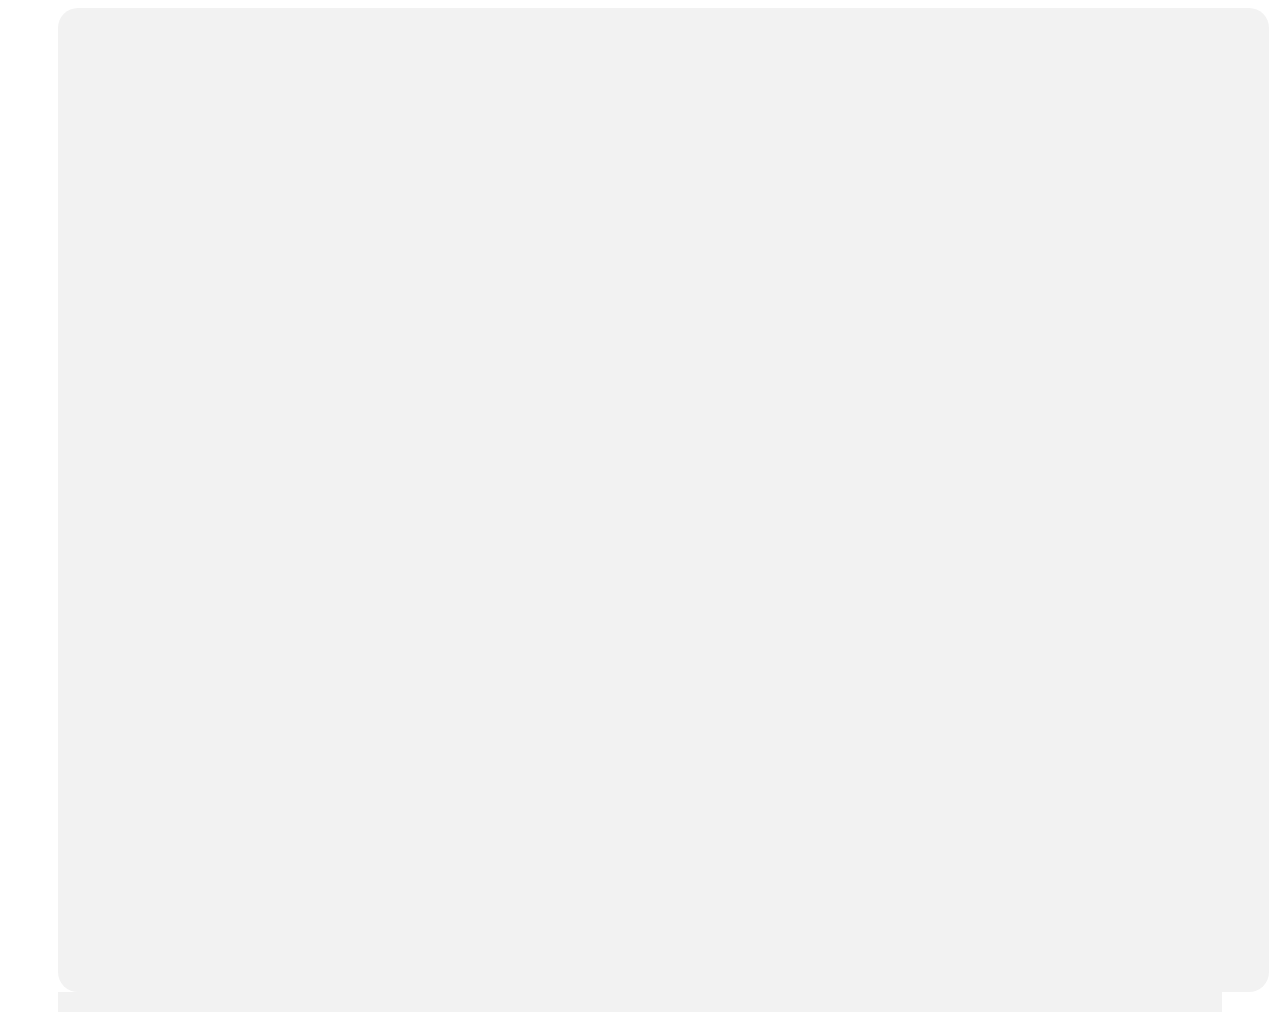
==== commit 7a4271a3: "Merge branch 'master' of https://github.com/etudiantopenclassroom-totalementtout/booki-starter-code" ====
--- a/index.html
+++ b/index.html
@@ -17,284 +17,19 @@
 <body>
         
     <div class="main-container">
-    
-        <header>    
-            <div class="droite">  
-                  <span class="haut1">Hebergements</span> <span class=" haut2">Activités</span> 
-            </div>        
-              <img class="logo" src="images/logo/Booki.png" alt="logo de l'entreprise Booki">
+        <header></header>
+        <main>
+            <div class="hebergements-and-populaires">
+                <section class="hebergements">
 
-        </header>    
-    
-        <main>  
-        <div class="trouvervotrehebergement"> 
-            <h1>Trouvez votre hébergement pour des vacances de rêve
-            </h1>   
-            <p>En plein centre ville ou pleine nature
-            </p>
-         </div>
-
-
-     <div class="menu">
-             <i class="index">
-                   <i class="fa-solid fa-location-dot">
-                   </i>
-             </i>
-         
-            <form class="marseille" action="#" method="get">
-                 <input class="marseille" type="text" value="Marseille, France">
-                   
-            </form>   
-
-            <form class="recherche" action="#" method="get">
-                   <input   class="button" type="submit" value="RECHERCHE">  
-                  
-           </form>   
-     </div>     
-            
-    
-    
- 
-
-
-  <div class="filtre">
-          <span>Filtres
-          </span>   
-        <div class="filtre_element">
-           <i class="fa-solid fa-money-bill-wave">
-             <a href="economique">Economique
-            </a>
-           </i> 
-       </div>
-       
-        <div class="filtre_element">
-         <i class="fa-solid fa-person">
-            <a href="familial">Familial
-            </a>
-        </i>    
-       </div>
-
-        <div class="filtre_element">
-             <i class="fa-solid fa-heart">
-                 <a href="romantique">Romantique
-                 </a>
-
-            </i> 
-        </div>
-
-        
-        <div class="filtre_element">
-             <i class="fa-solid fa-fire">
-                <a class="nospepites" href="nospepites">Nos pépites
-                </a>
-            </i>   
-        </div>  
-
-         <div class="fleche"><i class="fa-solid fa-play">
-                            </i>   
-         </div>   
-
-
-    </div>  
-
-    
-       <div class="fa-info">  
-           <i class="fa-solid fa-info"> 
-           </i>
-       </div>  
-       <div class="info"> 
-           <p>Plus de 500 logements sont disponibles dans cette ville
-           </p> 
-       </div>
-
-
-
-
-
-       <div class="hebergements-and-populaires">
-            <section class="hebergements">
-                 
-                <div class="hebergements-title">
-                    <h2 class="hebergementsamarseille">hébergements à Marseille
-                    </h2> 
-                </div>
-                    <div class="hebergements-cards">
-                            <article class="card">
-                               <img src="./images/hebergements/fred-kleber.jpg"  width="250px " height="20"  alt="Image de la chambre d'hôtel montrant un lit">
-                                   <div class="card-content">
-                                      <div class="card-txt">
-                                       <h3 class="card-title">Hôtel du port
-                                       </h3>  
-                                         <p class="card-subtitle">Nuit à partir de 52
-                                           <span class="euro">€                                                    
-                                           </span>
-                                          </p>
-                                      </div>
-                                      <div class="card-rating">
-                                                <i class="fa-xs fa-solid fa-star" aria-hidden="true">
-                                               </i>
-                                                <i class="fa-xs fa-solid fa-star" aria-hidden="true">
-                                                </i>
-                                                <i class="fa-xs fa-solid fa-star" aria-hidden="true">
-                                                </i>
-                                                <i class="fa-xs fa-solid fa-star" aria-hidden="true">
-                                                </i>
-                                                <i class="fa-xs fa-solid fa-star neutral-star" aria-hidden="true">
-                                               </i>
-                                                   <span class="sr-only">Note de 4 sur 5
-                                                   </span>
-                                       </div>
-                                  </div>
-                           </article>  
-                           <article class="card">
-                               <img src="./images/hebergements/febrian-zakaria.jpg"  alt="Image de la chambre d'hôtel montrant un lit">   
-                                   <div class="card-content">  
-                                       <div class="card-txt">
-                                          <h3 class="card-title">Hôtel chez Amina
-                                          </h3>
-                                            <p class="card-subtitle">Nuit à partir de 96
-                                             <span class="euro">€
-                                            </span>
-                                            </p>
-                                        </div>
-                                        <div class="card-rating">
-                                         <i class="fa-xs fa-solid fa-star" aria-hidden="true">
-                                         </i>
-                                         <i class="fa-xs fa-solid fa-star" aria-hidden="true">
-                                         </i>
-                                         <i class="fa-xs fa-solid fa-star" aria-hidden="true">
-                                         </i>
-                                         <i class="fa-xs fa-solid fa-star" aria-hidden="true">
-                                         </i>
-                                         <i class="fa-xs fa-solid fa-star neutral-star" aria-hidden="true">
-                                         </i>
-                                            <span class="sr-only">Note de 4 sur 5
-                                            </span>
-                                        </div>
-                                   </div>
-                           </article>
-                           <article class="card">
-                               <img src="./images/hebergements/reisetopia.jpg"  alt="Image de la chambre d'hôtel montrant un lit">
-                                   <div class="card-content">    
-                                        <div class="card-txt">
-                                          <h3 class="card-title">Hôtel Les mouettes
-                                          </h3>
-                                             <p class="card-subtitle">Nuit à partir de 76
-                                                <span class="euro">€
-                                                </span>
-                                              </p>
-                                        </div>
-                                        <div class="card-rating">
-                                            <i class="fa-xs fa-solid fa-star" aria-hidden="true">
-                                            </i>
-                                            <i class="fa-xs fa-solid fa-star" aria-hidden="true">
-                                            </i>
-                                            <i class="fa-xs fa-solid fa-star" aria-hidden="true">
-                                            </i>
-                                            <i class="fa-xs fa-solid fa-star" aria-hidden="true">
-                                            </i>
-                                            <i class="fa-xs fa-solid fa-star neutral-star" aria-hidden="true">
-                                            </i>
-                                              <span class="sr-only">Note de 4 sur 5
-                                              </span>
-                                         </div>
-                                   </div> 
-                            </article>  
-                            <article class="card">
-                               <img src="./images/hebergements/annie-spratt.jpg"  alt="Image de la chambre d'hôtel montrant un lit"> 
-                                    <div class="card-content">
-                                        <div class="card-txt">
-                                            <h3 class="card-title">Hôtel de la mer
-                                            </h3>
-                                              <p class="card-subtitle">Nuit à partir de 46
-                                                <span class="euro">€
-                                                </span>
-                                              </p>
-                                        </div>  
-                                        <div class="card-rating">
-                                            <i class="fa-xs fa-solid fa-star" aria-hidden="true">
-                                            </i>
-                                            <i class="fa-xs fa-solid fa-star" aria-hidden="true">
-                                            </i>
-                                            <i class="fa-xs fa-solid fa-star" aria-hidden="true">
-                                            </i>
-                                            <i class="fa-xs fa-solid fa-star" aria-hidden="true">
-                                            </i>
-                                            <i class="fa-xs fa-solid fa-star neutral-star" aria-hidden="true">
-                                            </i>     
-                                              <span class="sr-only">Note de 4 sur 5
-                                              </span>
-                                         </div>
-                                    </div>
-                            </article>
-                            <article class="card">
-                               <img src="./images/hebergements/marcus-loke.jpg"  alt="Image de la chambre d'hôtel montrant un lit">
-                                  <div class="card-content">
-                                      <div class="card-txt">
-                                          <h3 class="card-title">Auberge La Canebière
-                                          </h3>
-                                             <p class="card-subtitle">Nuit à partir de 25
-                                                <span class="euro">€
-                                                </span>
-                                              </p>
-                                      </div>
-                                      <div class="card-rating">  
-                                            <i class="fa-xs fa-solid fa-star" aria-hidden="true">
-                                            </i>
-                                            <i class="fa-xs fa-solid fa-star" aria-hidden="true">
-                                            </i>
-                                            <i class="fa-xs fa-solid fa-star" aria-hidden="true">
-                                            </i>
-                                            <i class="fa-xs fa-solid fa-star" aria-hidden="true">
-                                            </i>
-                                            <i class="fa-xs fa-solid fa-star neutral-star" aria-hidden="true">
-                                            </i>
-                                              <span class="sr-only">Note de 4 sur 5
-                                              </span>
-                                        </div>
-                                   </div>
-                            </article>
-                           <article class="card"> 
-                               <img src="./images/hebergements/nicate-lee.jpg"    alt="Image de la chambre d'hôtel montrant un lit">
-                                    <div class="card-content">
-                                        <div class="card-txt">
-                                           <h3 class="card-title">Hôtel Le Panier
-                                           </h3>
-                                              <p class="card-subtitle">Nuit à partir de 23
-                                                <span class="euro">€
-                                                </span>
-                                              </p>
-                                      </div>
-                                       <div class="card-rating">
-                                           <i class="fa-xs fa-solid fa-star" aria-hidden="true">
-                                          </i>
-                                          <i class="fa-xs fa-solid fa-star" aria-hidden="true">
-                                          </i>
-                                          <i class="fa-xs fa-solid fa-star" aria-hidden="true">
-                                          </i>
-                                          <i class="fa-xs fa-solid fa-star" aria-hidden="true">
-                                          </i>
-                                          <i class="fa-xs fa-solid fa-star neutral-star" aria-hidden="true">
-                                          </i>
-                                                 <span class="sr-only">Note de 4 sur 5
-                                                 </span>
-                                     </div>
-                                   </div>
-            
-                           </article>   
-                  
-                  <div class="afficherplus"> 
-        <div>Afficher plus
-     
- 
-</section>
-<section class="populaires">
-          <div class="populaires-title">
-                 <h2 class="section-title">Les plus populaires
-                 </h2>
-          </div>
-                   <div class="populaires-cards">
-                       <article class="card">
+                </section>
+                <section class="populaires">
+                    <div class="populaires-title">
+                        <h2 class="section-title">Les plus populaires</h2>
+                        <i class="fa-solid fa-chart-line" aria-hidden="true"></i>
+                    </div>
+                    <div class="populaires-cards">
+                        <article class="card">
                             <img src="./images/hebergements/emile-guillemot.jpg" alt="Image de la chambre d'hôtel montrant un lit">
                                 <div class="card-content">
                                     <div class="card-txt">
@@ -377,115 +112,17 @@
                         </article>
                     </div>
                 </section>
-            
+            </div>
+        </main>
+        <footer></footer>
+    </div>
        
+      
         
-         </div>    
 
-  
-
-         <div class="voir-activites">  
-             <h2>Activités à Marseille
-             </h2>
-        </div>
-          <div class="conteneur1">   
-                <div> 
-                    <img class="voir-activites"   src="images/activites/reno-laithienne.jpg" width="250px" height="380px" alt="Port de Marseille où sont alignés voiliers et bateaux">
-
-                       <div>
-                          <h4 class="dimensions">Port de Marseille
-                          </h4>
-                       </div>
-                 </div>   
-
-          <div>
-                  <img class="voir-activites"   src="images/activites/paul-hermann.jpg"  width="250px" height="380px" alt="Fort de Pomègues où on peut voir les vieilles pierres de Marseille">
-                     <div>
-                        <h4 class="dimensions">Port de Pomègues
-                        </h4>
-                    </div>
-          </div>      
-
-         <div >
-            <img  class="voir-activites" src="images/activites/kilyan-sockalingum.jpg" width="250px" height="380px" alt="Parc national des Calanques montrant les arbres et montagnes de Marseille">
-                    <div>
-                      <h4 class="dimensions">Parc national des Calanques
-                      </h4>
-                   </div>
-        </div>
-        <div >
-        <img class="voir-activites"   src="images/activites/florian-wehde.jpg"  width="250px" height="380px"   alt="Notre-dame-de-la-garde, bâtisse ancienne">
-             <div>
-            <h4 class="dimensions"> Notre-dame-de-la-garde
-            </h4>
-             </div>  
-        </div>  
- </div>
-      
-
-       
-        <footer>
-            
-         <div class="ccnteneur2">
-            <nav>
-                <div> 
-                          <a class="apropos" href="apropos.html">A Propos
-                          </a>
-                         
-                         <div class="apropos">
-                
-                        <p class="troisieme"  > Fonctionnement du site
-                        </p>
-                        <p class="troisieme"  >Fonctionnement du site
-                        </p>
-                         <p  class="troisieme">Conditions générales
-                         </p>
-                        <p  class="troisieme" >Données et confidentialité
-                        </p>   
-                    
-                         </div>   
-                </div>
-
-               <div>    
-
-                    <a class="noshebergements" href="noshebergements.html">Nos hebergements
-                    </a>
-                    <div class="noshebergements">
-                    
-                        <p class="troisieme" >Charte de qualité
-                        </p>
-                        <p  class="troisieme" >Proposer votre hôtel
-                        </p>
-                    </div>
-               </div>
-
-               <div>
-                    <a class="assistance"  href="assistance.html"> Assistance
-                    </a>
-                
-
-                    <div class="assistance">
-                
-                       <p class="troisieme" >Centre d'aide
-                       </p>
-                       <p  class="troisieme">  Nous contacter
-                       </p>
-                    </div> 
-                </div>   
-
-            </nav>
-            </div>
-            </footer>     
-
-         
-
-
-
-
-        </main>  
             
         
-    </div>
-</body>
-
-</html>+    
+    
+    </body>
+       </html>  --- a/css/style.css
+++ b/css/style.css
@@ -11,7 +11,8 @@
 
 .fa-solid {
     color: var(--main-color);
-    }
+        }
+
 
 
 body {
@@ -25,6 +26,190 @@
     padding: 0 50px;
     box-sizing: border-box;
 }
+.logo:hover{
+    font-weight: 500;
+    color: #0065FC;
+    border: #0065FC 3px solid;
+    
+}   
+.index{
+    
+    color: #000;
+    text-align: center;
+} 
+.trouvervotrehebergement{
+    display: flex;
+    flex-direction: row;
+    list-style-type: none;
+}  
+
+.fa-location-dot,
+.i{
+
+    color: #000;
+    text-align: center;
+    border-top-left-radius: 17px;
+    border-bottom-left-radius: 17px;
+    border: #f2f2f2; 
+    background-color: #F2F2F2;
+    width: 40px;
+    height: 40px;
+    border-color: #F2F2F2;
+
+}   
+
+.marseille{
+    
+    border-color: #DEEBFF;
+    width: 160px;
+    height: 40px;
+    background-color: #ffFF;
+    border-color: #DEEBFF;
+}  
+
+.button{
+
+    border-top-right-radius: 17px;
+    border-bottom-right-radius: 17px;
+    width: 140px;
+    height: 40px;
+    background-color: #0065FC;
+    border-color: #0065FC;
+    
+}  
+.button{
+    color: #F2F2F2;
+}  
+
+.filtre{
+    display:inline;
+    flex-direction: row;
+
+    } 
+    
+    
+    .economique{
+        display: inline;
+        flex-direction: row;
+        width: 120px;
+        height: 40px; 
+        border:#DEEBFF  3px solid;
+        border-radius: 20%;
+        text-decoration: none;
+    }    
+    .familial{
+        display: inline;
+        flex-direction: row;
+        height: 40px;
+        width: 120px;
+        border-radius: 20% ;
+        text-decoration: none;
+        border:#DEEBFF  3px solid;
+        
+
+    } 
+    .romantique{
+        display: inline;
+         flex-direction: row;
+        width: 120px;
+        height: 40px; 
+        border: 186, 184, 184;
+        border-radius: 20%;
+        text-decoration: none;
+        border:#DEEBFF  3px solid;
+
+    } 
+    .nospetites{
+        display: inline;
+        flex-direction: row;
+        width: 120px; 
+        height: 40px; 
+        border-radius: 20%;
+        border:#DEEBFF  3px solid;
+        text-decoration: none;
+
+    } 
+  /****Pour mettre le fond du i information en blanc et le i en bleu***/
+    .fa-circle-exclamation{
+        
+        color: #ffff;
+        border-color: #DEEBFF
+        
+    } 
+    .fa-circle-exclamation,
+    .i{
+        color: #DEEBFF;
+    }
+    
+    /***Pour mettre le i information et le paragraphe sur la même ligne***/
+    .information{
+        display:block ;
+        flex-direction: row;
+        
+    }   
+
+
+
+ .hebergements{
+    width: 100%;
+    
+}    
+.hebergements-cards img {
+    width: 100%;
+    height: 110px;
+    border-radius: 20%;  
+
+}   
+.hebergements-cards .card {
+    width: 100%;
+    display: flex;
+    flex-direction: row;
+}  
+.conteneur{
+    width: 100%;
+    display: flex;
+    flex-direction: row;
+} 
+.conteneur1{
+    display: flex;
+    flex-direction: row; 
+}  
+.card-activites {
+    text-align: center ;
+    padding: 5px;
+}  
+
+.conteneur2 {
+
+    display: flex;
+    flex-direction: row;
+    justify-content: left;
+    background-color: #f2f2f2;
+    
+}  
+
+article{
+    width: 15%;
+    margin: 0px 20px;
+    display: flex;
+    flex-direction: column;
+    
+}   
+.a,
+.conteneur2{
+    padding: 4px;
+}  
+
+
+/****** Populaires ***********/
+.hebergements-and-populaires {
+    width: 160%;
+    height: 40%;
+}  
+
+
+
+
 
 .logo{
    
@@ -128,6 +313,9 @@
     display:flex;
     flex-direction: row;
     flex-wrap: wrap;
+    text-align: center;
+    justify-content: center;
+    padding: ;
     gap: 10px;
     }   
     .filtre_element{ 
@@ -268,8 +456,9 @@
 .dimensions{
     height: 59px;
     width: 284px;
-    border: 3px dotted #DEEBFF;
+    border: 3px s #DEEBFF;
     border-radius: 0px 0px 20px 20px ;
+    box-shadow: #F2F2F2;
 } 
 footer{
     padding-top: 20px;
@@ -329,7 +518,7 @@
 .section-title {
     margin: 0;
     font-size: 22px;
-}  
+}
 
 
 .card {
@@ -420,6 +609,7 @@
 
 
 
+
 /* Le code ci-dessous correspond à la version responsive uniquement */
 
 /****** Media queries ***********/
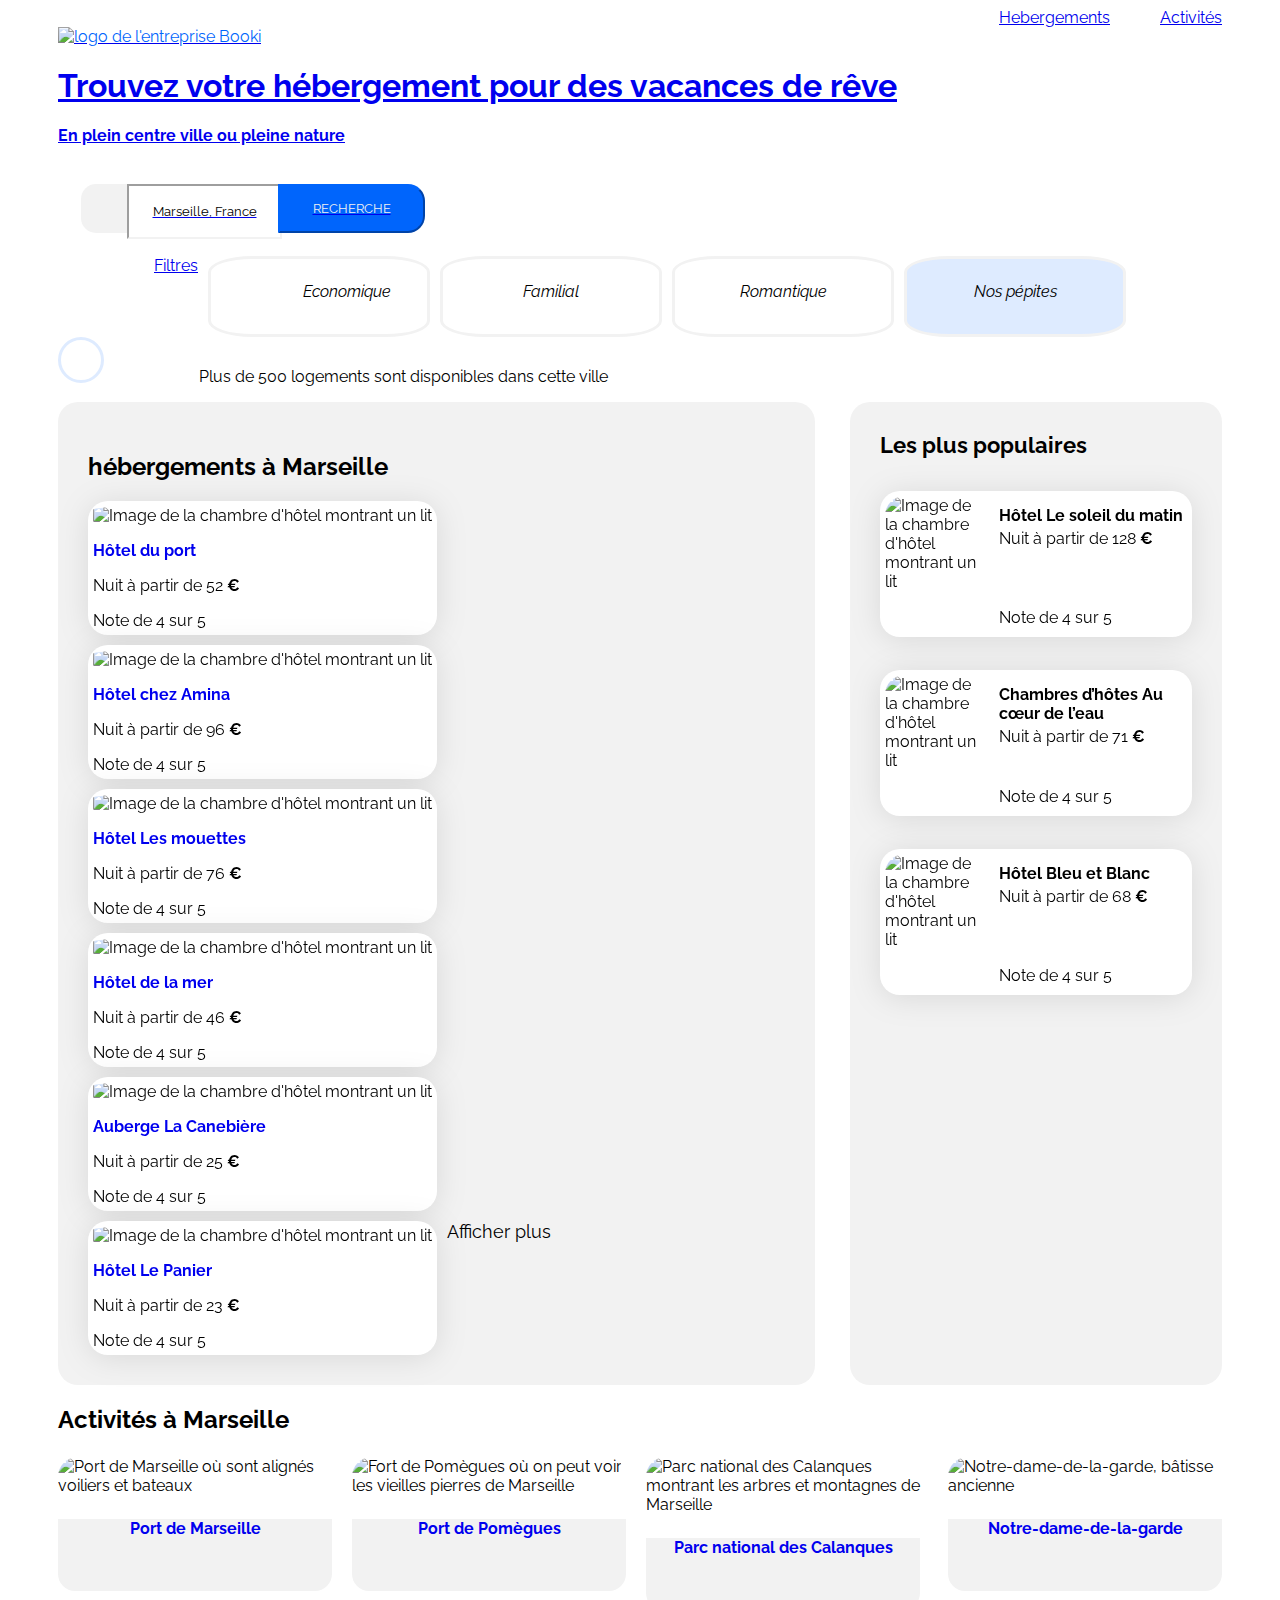
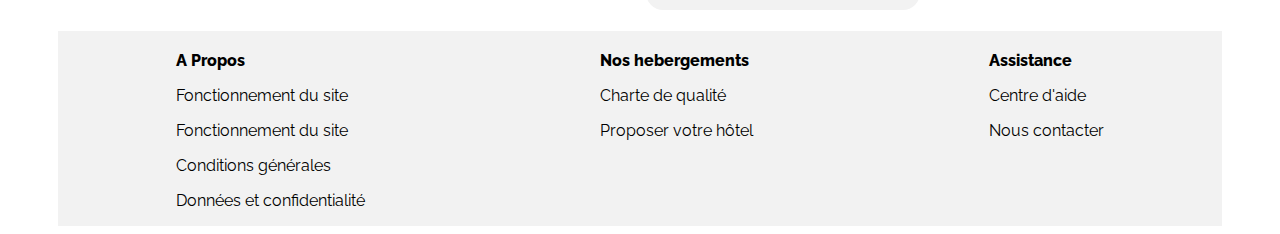
==== commit c436f13c: "projet3 du 26 juin" ====
--- a/index.html
+++ b/index.html
@@ -15,21 +15,366 @@
 </head>
 
 <body>
+       
+    <div class="main-container">
+     <!---Pour mettre Hébergements, Activités et le logo--->
+        <header>    
+            <div class="droite">  
+                  <span class="haut1"> <a  href="hebergementsamarseille">Hebergements</a></span> <span class=" haut2"> <a href="aciivitesamarseille" >Activités</span> 
+            </div>        
+              <img class="logo" src="images/logo/Booki.png" alt="logo de l'entreprise Booki">
+
+        </header>    
+
+                 
+    
+        <main>  
+            <!---Pour mettre le titre le phrase de début--->
+        <div class="trouvervotrehebergement"> 
+            <h1>Trouvez votre hébergement pour des vacances de rêve
+            </h1>   
+            <p>En plein centre ville ou pleine nature
+            </p>
+         </div>
+
+              <!---Pour mettre le menu localisation, les boutons Marseille et Recherche--->
+     <div class="menu">
+             <i class="index">
+                   <i class="fa-solid fa-location-dot">
+                   </i>
+             </i>
+         
+            <form class="marseille" action="#" method="get">
+                 <input class="marseille" type="text" value="Marseille, France">
+                   
+            </form>   
+
+            <form class="recherche" action="#" method="get">
+                   <input   class="button" type="submit" value="RECHERCHE">  
+                  
+           </form>   
+     </div>     
+           
+ 
+
+             <!---Pour mettre le deuxième menu, filtre et Economique, Familial, Romantique et Nos pépites-->
+  <div class="filtre">
+          <span>Filtres
+          </span>   
+
+          <!---Pour mettre les fontawesomes et les liens du filtre--> 
+        <div class="filtre_element">
+           <i class="fa-solid fa-money-bill-wave">
+             <a href="economique">Economique
+            </a>
+           </i> 
+       </div>
+       
+        <div class="filtre_element">
+         <i class="fa-solid fa-person">
+            <a href="familial">Familial
+            </a>
+        </i>    
+       </div>
+
+        <div class="filtre_element">
+             <i class="fa-solid fa-heart">
+                 <a href="romantique">Romantique
+                 </a>
+
+            </i> 
+        </div>
+
+              
+        <div class="filtre_element">
+             <i class="fa-solid fa-fire">
+                <a class="nospepites" href="nospepites">Nos pépites
+                </a>
+            </i>   
+        </div>  
+                  
+    </div>  
+                <!---Pour mettre le i de l'info et la pharse qui la suit : Plus de 500 logements...-->
+                <!---Pour mettre le i et la phrase auprès du i-->
+       
+           <i class="information fa-solid fa-info"> 
+           </i>
+                <!---Pour mettre le phrase-->
+       <div class="info"> 
+           <p>Plus de 500 logements sont disponibles dans cette ville
+           </p> 
+       </div>
+
+                                          <!----- MENUS POUR LE PORTABLE-->
+
+                                          
+ <div class="trouvervotrehebergementpourleportable"> 
+    <h1>Trouvez votre hébergement pour des vacances de rêve
+    </h1>   
+    <p>En plein centre ville ou pleine nature
+    </p>
+ </div>
+
         
-    <div class="main-container">
-        <header></header>
-        <main>
-            <div class="hebergements-and-populaires">
-                <section class="hebergements">
-
-                </section>
-                <section class="populaires">
-                    <div class="populaires-title">
-                        <h2 class="section-title">Les plus populaires</h2>
-                        <i class="fa-solid fa-chart-line" aria-hidden="true"></i>
-                    </div>
-                    <div class="populaires-cards">
-                        <article class="card">
+ <!---Pour mettre le menu localisation, les boutons Marseille et Recherche pour le portable--->
+ <div class="menuportable">
+    <i class="indexportalble">
+          <i class="fa-solid fa-location-dot">
+          </i>
+    </i>
+
+   <form class="marseilleportable" action="#" method="get">
+        <input class="marseille" type="text" value="Marseille, France">
+          
+   </form>   
+
+   <form class="rechercheportable" action="#" method="get">
+            <input<i class="boutonportable fa-solid fa-magnifying-glass"></i>  
+            </i>    
+         
+  </form>   
+</div>     
+    <!---Pour mettre le deuxième menu, filtre et Economique, Familial, Romantique et Nos pépites-->
+    <div class="filtreportable">
+        <span>Filtres
+        </span>   
+
+        <!---Pour mettre les fontawesomes et les liens du filtre--> 
+      <div class="filtre_elementportable">
+         <i class="fa-solid fa-money-bill-wave">
+           <a href="economique">Economique
+          </a>
+         </i> 
+     </div>
+     
+      <div class="filtre_elementportable">
+       <i class="fa-solid fa-person">
+          <a href="familial">Familial
+          </a>
+      </i>    
+     </div>
+
+      <div class="filtre_elementportable">
+           <i class="fa-solid fa-heart">
+               <a href="romantique">Romantique
+               </a>
+
+          </i> 
+      </div>
+
+            
+      <div class="filtre_elementportable">
+           <i class="fa-solid fa-fire">
+              <a class="nospepites" href="nospepites">Nos pépites
+              </a>
+          </i>   
+      </div>  
+                
+  </div>  
+              <!---Pour mettre le i de l'info et la pharse qui la suit : Plus de 500 logements...-->
+              <!---Pour mettre le i et la phrase auprès du i-->
+     
+         <i class="informationportable fa-solid fa-info"> 
+         </i>
+              <!---Pour mettre l phrase-->
+     <div class="infoportable"> 
+         <p>Plus de 500 logements sont disponibles dans cette ville
+         </p> 
+     </div>
+
+
+
+
+
+
+               <!--Pour mettre les cartes-->
+
+       <div class="hebergements-and-populaires">
+            <section class="hebergements">
+                 
+                <div class="hebergements-title">
+                    <h2 class="hebergementsamarseille">hébergements à Marseille
+                    </h2> 
+                </div>
+                    <div class="hebergements-cards">
+                            <article class="card">
+                               <img src="./images/hebergements/fred-kleber.jpg"  width="250px " height="20"  alt="Image de la chambre d'hôtel montrant un lit">
+                                   <div class="card-content">
+                                      <div class="card-txt">
+                                       <h3 class="card-title"> <a class="cartecliquable" href="images/hebergements/fred-kleber.jpg" >Hôtel du port </a>
+                                       </h3>  
+                                         <p class="card-subtitle">Nuit à partir de 52
+                                           <span class="euro">€                                                    
+                                           </span>
+                                          </p>
+                                      </div>
+                                      <div class="card-rating">
+                                                <i class="fa-xs fa-solid fa-star" aria-hidden="true">
+                                               </i>
+                                                <i class="fa-xs fa-solid fa-star" aria-hidden="true">
+                                                </i>
+                                                <i class="fa-xs fa-solid fa-star" aria-hidden="true">
+                                                </i>
+                                                <i class="fa-xs fa-solid fa-star" aria-hidden="true">
+                                                </i>
+                                                <i class="fa-xs fa-solid fa-star neutral-star" aria-hidden="true">
+                                               </i>
+                                                   <span class="sr-only">Note de 4 sur 5
+                                                   </span>
+                                       </div>
+                                  </div>
+                           </article>  
+                           <article class="card">
+                               <img src="./images/hebergements/febrian-zakaria.jpg"  alt="Image de la chambre d'hôtel montrant un lit">   
+                                   <div class="card-content">  
+                                       <div class="card-txt">
+                                          <h3 class="card-title">  <a class="cartecliquable" href="images/hebergements/febrian-zakaria.jpg" > Hôtel chez Amina </a>
+                                          </h3>
+                                            <p class="card-subtitle">Nuit à partir de 96
+                                             <span class="euro">€
+                                            </span>
+                                            </p>
+                                        </div>
+                                        <div class="card-rating">
+                                         <i class="fa-xs fa-solid fa-star" aria-hidden="true">
+                                         </i>
+                                         <i class="fa-xs fa-solid fa-star" aria-hidden="true">
+                                         </i>
+                                         <i class="fa-xs fa-solid fa-star" aria-hidden="true">
+                                         </i>
+                                         <i class="fa-xs fa-solid fa-star" aria-hidden="true">
+                                         </i>
+                                         <i class="fa-xs fa-solid fa-star neutral-star" aria-hidden="true">
+                                         </i>
+                                            <span class="sr-only">Note de 4 sur 5
+                                            </span>
+                                        </div>
+                                   </div>
+                           </article>
+                           <article class="card">
+                               <img src="./images/hebergements/reisetopia.jpg"  alt="Image de la chambre d'hôtel montrant un lit">
+                                   <div class="card-content">    
+                                        <div class="card-txt">
+                                          <h3 class="card-title"> <a class="cartecliquable" href="images/hebergements/reisetopia.jpg"> Hôtel Les mouettes</a> 
+                                          </h3>
+                                             <p class="card-subtitle">Nuit à partir de 76
+                                                <span class="euro">€
+                                                </span>
+                                              </p>
+                                        </div>
+                                        <div class="card-rating">
+                                            <i class="fa-xs fa-solid fa-star" aria-hidden="true">
+                                            </i>
+                                            <i class="fa-xs fa-solid fa-star" aria-hidden="true">
+                                            </i>
+                                            <i class="fa-xs fa-solid fa-star" aria-hidden="true">
+                                            </i>
+                                            <i class="fa-xs fa-solid fa-star" aria-hidden="true">
+                                            </i>
+                                            <i class="fa-xs fa-solid fa-star neutral-star" aria-hidden="true">
+                                            </i>
+                                              <span class="sr-only">Note de 4 sur 5
+                                              </span>
+                                         </div>
+                                   </div> 
+                            </article>  
+                            <article class="card">
+                               <img src="./images/hebergements/annie-spratt.jpg"  alt="Image de la chambre d'hôtel montrant un lit"> 
+                                    <div class="card-content">
+                                        <div class="card-txt">
+                                            <h3 class="card-title">  <a class="cartecliquable" href="images/hebergements/annie-spratt.jpg"> Hôtel de la mer </a> 
+                                            </h3>
+                                              <p class="card-subtitle">Nuit à partir de 46
+                                                <span class="euro">€
+                                                </span>
+                                              </p>
+                                        </div>  
+                                        <div class="card-rating">
+                                            <i class="fa-xs fa-solid fa-star" aria-hidden="true">
+                                            </i>
+                                            <i class="fa-xs fa-solid fa-star" aria-hidden="true">
+                                            </i>
+                                            <i class="fa-xs fa-solid fa-star" aria-hidden="true">
+                                            </i>
+                                            <i class="fa-xs fa-solid fa-star" aria-hidden="true">
+                                            </i>
+                                            <i class="fa-xs fa-solid fa-star neutral-star" aria-hidden="true">
+                                            </i>     
+                                              <span class="sr-only">Note de 4 sur 5
+                                              </span>
+                                         </div>
+                                    </div>
+                            </article>
+                            <article class="card">
+                               <img src="./images/hebergements/marcus-loke.jpg"  alt="Image de la chambre d'hôtel montrant un lit">
+                                  <div class="card-content">
+                                      <div class="card-txt">
+                                          <h3 class="card-title">  <a class="cartecliquable" href="images/hebergements/marcus-loke.jpg">    Auberge La Canebière </a>
+                                          </h3>
+                                             <p class="card-subtitle">Nuit à partir de 25
+                                                <span class="euro">€
+                                                </span>
+                                              </p>
+                                      </div>
+                                      <div class="card-rating">  
+                                            <i class="fa-xs fa-solid fa-star" aria-hidden="true">
+                                            </i>
+                                            <i class="fa-xs fa-solid fa-star" aria-hidden="true">
+                                            </i>
+                                            <i class="fa-xs fa-solid fa-star" aria-hidden="true">
+                                            </i>
+                                            <i class="fa-xs fa-solid fa-star" aria-hidden="true">
+                                            </i>
+                                            <i class="fa-xs fa-solid fa-star neutral-star" aria-hidden="true">
+                                            </i>
+                                              <span class="sr-only">Note de 4 sur 5
+                                              </span>
+                                        </div>
+                                   </div>
+                            </article>
+                           <article class="card"> 
+                               <img src="./images/hebergements/nicate-lee.jpg"    alt="Image de la chambre d'hôtel montrant un lit">
+                                    <div class="card-content">
+                                        <div class="card-txt">
+                                           <h3 class="card-title">  <a class="cartecliquable" href="images/hebergements/nicate-lee.jpg">   Hôtel Le Panier </a>
+                                           </h3>
+                                              <p class="card-subtitle">Nuit à partir de 23
+                                                <span class="euro">€
+                                                </span>
+                                              </p>
+                                      </div>
+                                       <div class="card-rating">
+                                           <i class="fa-xs fa-solid fa-star" aria-hidden="true">
+                                          </i>
+                                          <i class="fa-xs fa-solid fa-star" aria-hidden="true">
+                                          </i>
+                                          <i class="fa-xs fa-solid fa-star" aria-hidden="true">
+                                          </i>
+                                          <i class="fa-xs fa-solid fa-star" aria-hidden="true">
+                                          </i>
+                                          <i class="fa-xs fa-solid fa-star neutral-star" aria-hidden="true">
+                                          </i>
+                                                 <span class="sr-only">Note de 4 sur 5
+                                                 </span>
+                                     </div>
+                                   </div>
+            
+                           </article>   
+                       <!---Pour mettre afficher plus-->
+                  <div class="afficherplus"> 
+        <div>Afficher plus
+    
+</section>
+
+
+
+<section class="populaires">
+          <div class="populaires-title">
+                 <h2 class="section-title">Les plus populaires
+                 </h2>
+          </div>
+                   <div class="populaires-cards">
+                       <article class="card">
                             <img src="./images/hebergements/emile-guillemot.jpg" alt="Image de la chambre d'hôtel montrant un lit">
                                 <div class="card-content">
                                     <div class="card-txt">
@@ -112,17 +457,112 @@
                         </article>
                     </div>
                 </section>
+         </div>    
+         
+  
+                <!---Pour mettre  les cartes pour les Activités-->
+         <div class="voir-activites">  
+             <h2>Activités à Marseille
+             </h2>
+        </div>
+          <div class="conteneur1">   
+                <div> 
+                    <img class="voir-activites"   src="images/activites/reno-laithienne.jpg" width="250px" height="380px" alt="Port de Marseille où sont alignés voiliers et bateaux">
+
+                       <div>
+                          <h4 class="dimensions">   <a class="cartecliquable" href="images/activites/reno-laithienne.jpg">  Port de Marseille </a>
+                          </h4>
+                       </div>
+                 </div>   
+
+          <div>
+                  <img class="voir-activites"   src="images/activites/paul-hermann.jpg"  width="250px" height="380px" alt="Fort de Pomègues où on peut voir les vieilles pierres de Marseille">
+                     <div>
+                        <h4 class="dimensions"> <a class="cartecliquable" href="images/activites/paul-hermann.jpg">   Port de Pomègues </a>
+                        </h4>
+                    </div>
+          </div>      
+
+         <div >
+            <img  class="voir-activites" src="images/activites/kilyan-sockalingum.jpg" width="250px" height="380px" alt="Parc national des Calanques montrant les arbres et montagnes de Marseille">
+                    <div>
+                      <h4 class="dimensions">  <a class="cartecliquable" href="images/activites/kilyan-sockalingum.jpg">      Parc national des Calanques </a>
+                      </h4>
+                   </div>
+        </div>
+        <div >
+        <img class="voir-activites"   src="images/activites/florian-wehde.jpg"  width="250px" height="380px"   alt="Notre-dame-de-la-garde, bâtisse ancienne">
+             <div>
+            <h4 class="dimensions">  <a class="cartecliquable" href="images/activites/florian-wehde.jpg">  Notre-dame-de-la-garde </a>
+            </h4>
+             </div>  
+        </div>  
+ </div>   
+      
+                          <!--Pour le footer-->
+       
+        <footer>
+                                   <!---Pour mettre le menu et les textes  du footer--->
+         <div class="ccnteneur2">
+            <nav>
+                <div> 
+                          <a class="apropos" href="apropos.html">A Propos
+                          </a>
+                         
+                         <div class="apropos">
+                
+                        <p class="troisieme"  > Fonctionnement du site
+                        </p>
+                        <p class="troisieme"  >Fonctionnement du site
+                        </p>
+                         <p  class="troisieme">Conditions générales
+                         </p>
+                        <p  class="troisieme" >Données et confidentialité
+                        </p>   
+                    
+                         </div>   
+                </div>
+
+               <div>    
+
+                    <a class="noshebergements" href="noshebergements.html">Nos hebergements
+                    </a>
+                    <div class="noshebergements">
+                    
+                        <p class="troisieme" >Charte de qualité
+                        </p>
+                        <p  class="troisieme" >Proposer votre hôtel
+                        </p>
+                    </div>
+               </div>
+
+               <div>
+                    <a class="assistance"  href="assistance.html"> Assistance
+                    </a>
+                
+
+                    <div class="assistance">
+                
+                       <p class="troisieme" >Centre d'aide
+                       </p>
+                       <p  class="troisieme">  Nous contacter
+                       </p>
+                    </div> 
+                </div>   
+
+            </nav>
             </div>
-        </main>
-        <footer></footer>
-    </div>
-       
-      
-        
-
+            </footer>     
+
+         
+
+
+
+
+        </main>  
             
         
-    
-    
-    </body>
-       </html>  +    </div>
+</body>
+
+</html>--- a/css/style.css
+++ b/css/style.css
@@ -11,8 +11,7 @@
 
 .fa-solid {
     color: var(--main-color);
-        }
-
+    }
 
 
 body {
@@ -26,190 +25,6 @@
     padding: 0 50px;
     box-sizing: border-box;
 }
-.logo:hover{
-    font-weight: 500;
-    color: #0065FC;
-    border: #0065FC 3px solid;
-    
-}   
-.index{
-    
-    color: #000;
-    text-align: center;
-} 
-.trouvervotrehebergement{
-    display: flex;
-    flex-direction: row;
-    list-style-type: none;
-}  
-
-.fa-location-dot,
-.i{
-
-    color: #000;
-    text-align: center;
-    border-top-left-radius: 17px;
-    border-bottom-left-radius: 17px;
-    border: #f2f2f2; 
-    background-color: #F2F2F2;
-    width: 40px;
-    height: 40px;
-    border-color: #F2F2F2;
-
-}   
-
-.marseille{
-    
-    border-color: #DEEBFF;
-    width: 160px;
-    height: 40px;
-    background-color: #ffFF;
-    border-color: #DEEBFF;
-}  
-
-.button{
-
-    border-top-right-radius: 17px;
-    border-bottom-right-radius: 17px;
-    width: 140px;
-    height: 40px;
-    background-color: #0065FC;
-    border-color: #0065FC;
-    
-}  
-.button{
-    color: #F2F2F2;
-}  
-
-.filtre{
-    display:inline;
-    flex-direction: row;
-
-    } 
-    
-    
-    .economique{
-        display: inline;
-        flex-direction: row;
-        width: 120px;
-        height: 40px; 
-        border:#DEEBFF  3px solid;
-        border-radius: 20%;
-        text-decoration: none;
-    }    
-    .familial{
-        display: inline;
-        flex-direction: row;
-        height: 40px;
-        width: 120px;
-        border-radius: 20% ;
-        text-decoration: none;
-        border:#DEEBFF  3px solid;
-        
-
-    } 
-    .romantique{
-        display: inline;
-         flex-direction: row;
-        width: 120px;
-        height: 40px; 
-        border: 186, 184, 184;
-        border-radius: 20%;
-        text-decoration: none;
-        border:#DEEBFF  3px solid;
-
-    } 
-    .nospetites{
-        display: inline;
-        flex-direction: row;
-        width: 120px; 
-        height: 40px; 
-        border-radius: 20%;
-        border:#DEEBFF  3px solid;
-        text-decoration: none;
-
-    } 
-  /****Pour mettre le fond du i information en blanc et le i en bleu***/
-    .fa-circle-exclamation{
-        
-        color: #ffff;
-        border-color: #DEEBFF
-        
-    } 
-    .fa-circle-exclamation,
-    .i{
-        color: #DEEBFF;
-    }
-    
-    /***Pour mettre le i information et le paragraphe sur la même ligne***/
-    .information{
-        display:block ;
-        flex-direction: row;
-        
-    }   
-
-
-
- .hebergements{
-    width: 100%;
-    
-}    
-.hebergements-cards img {
-    width: 100%;
-    height: 110px;
-    border-radius: 20%;  
-
-}   
-.hebergements-cards .card {
-    width: 100%;
-    display: flex;
-    flex-direction: row;
-}  
-.conteneur{
-    width: 100%;
-    display: flex;
-    flex-direction: row;
-} 
-.conteneur1{
-    display: flex;
-    flex-direction: row; 
-}  
-.card-activites {
-    text-align: center ;
-    padding: 5px;
-}  
-
-.conteneur2 {
-
-    display: flex;
-    flex-direction: row;
-    justify-content: left;
-    background-color: #f2f2f2;
-    
-}  
-
-article{
-    width: 15%;
-    margin: 0px 20px;
-    display: flex;
-    flex-direction: column;
-    
-}   
-.a,
-.conteneur2{
-    padding: 4px;
-}  
-
-
-/****** Populaires ***********/
-.hebergements-and-populaires {
-    width: 160%;
-    height: 40%;
-}  
-
-
-
-
 
 .logo{
    
@@ -220,6 +35,7 @@
     color: #0065FC;
     
 }  
+/*** Hebergement***/
 .haut1{
     width: 112px;
     height: 19px;
@@ -230,13 +46,16 @@
     text-align: center;
     color: #0065FC;
     text-align: end;
+    text-decoration: none;
     
  } 
  .haut1:hover{
     border-top: 3px #0065FC  solid ; 
     font-weight: 500; 
+    text-decoration: none;
  
- }    
+ }   
+  /***Activités***/
  .haut2{
     width: 112px;
     height: 19px;
@@ -247,13 +66,15 @@
     text-align: center;
     color: #000;
     text-align: end;
+    text-decoration: none;
       
- }
+ }  
+       /***Mettre Hébergements et Activités à droite***/
  .droite{
     display: flex;
     justify-content: flex-end;
  }    
-
+          /***Bordure du logo de localisation***/
 .index{
     text-decoration: none;
     color: #000;
@@ -264,6 +85,16 @@
     height: 49px;
     background-color: #F2F2F2;
 } 
+
+            /***Pour mettre la phrase : trouver votre logement...ou en plein centre ou en pleine nature***/
+.trouvervotrehebergement{
+    size: 22px;
+    font-weight: 700;
+    text-decoration: none;
+}   
+
+
+           /***Localisation***/
 .index i{
     color: #000;
     display: flex;
@@ -274,7 +105,7 @@
     
 }    
 
-
+          /***le bouton Marseille***/
 .marseille {
     text-align: center;
     height: 49px;
@@ -287,7 +118,7 @@
     text-align: center;
     display: flex;
     
-}   
+}          /***le bouton Recherche***/
 .button{
     border-top-right-radius: 17px;
     border-bottom-right-radius: 17px;
@@ -301,23 +132,29 @@
     display: flex;
 
 }   
+            /***Mettre sur la même ligne la localisation, Marseille et le boutton recherche***/
 .menu{
     display: flex;
     flex-direction: row;
     padding: 23px;
     
-    
-    
-}  
+}
+
+         
+
+               /***Mettre sur la même ligne Filtres, Economique, Familial, Romantique, Nos pépites***/
 .filtre{
     display:flex;
     flex-direction: row;
     flex-wrap: wrap;
-    text-align: center;
-    justify-content: center;
-    padding: ;
     gap: 10px;
+    justify-content: center;
+    text-align: center;
+
     }   
+              
+
+                  /***Bordures pour les élements du filtres (Econommique, Familial, Romantique, Nos pépites***/
     .filtre_element{ 
         width: 170px;
         height: 29px; 
@@ -326,8 +163,10 @@
         text-decoration: none;
         padding: 23px;
         color: #000;
+        text-decoration: none;
 
     }  
+                           /***Pour agir sur le fontawesome des éléments***/
    .filtre_element fa-solid{
         text-decoration: none;
         display: wrap;
@@ -337,6 +176,7 @@
         padding: 23px;
         color: #0065FC;
     }  
+                          /**Pour agir sur les liens des éléments***/
     .filtre_element a{
         text-decoration: none;
         display: wrap;
@@ -345,9 +185,10 @@
         text-align: center;
         padding: 23px;
         color: #000;
+        text-decoration: none;
     }   
     
-    
+                        /***Pour agir sur  le dernier élément, et lui mettre la couleur bleue***/
     .filtre_element:nth-of-type(4){
         display: wrap;
         flex-direction: wrap;
@@ -355,40 +196,29 @@
         text-align: center;
         padding: 23px;
         color: #000;
-        background-color: #73a4f3fc;
+        background-color: #DEEBFF;
       
     }   
-    .fleche,
-    .fa-solid fa-play{
-        display: flex;
-        justify-content: flex-end;
-        font-style: italic;
-        font-weight: 700;
-        display: flex;
-        align-items: flex-end;
-        border-color: #0065FC;
-        color: #ffff;
-        
-
-    }   
-
-   
-    .fa-info,
-    .i{ 
+    
+                       /***Pour faire le rond du i***/
+                  
+    
+    .information{ 
         color:#0065fce6;
         display: flex;
         size: 19px;
         flex-direction: row;
+        flex-wrap: nowrap;
         align-items: center;
         width: 40px; 
         height: 40px;
-        border: 3px solid #F2F2F2 ;
-        border-radius: 50px;
+        border-radius:  50%;
         background-color:#fff;
-        
-        
+        border: solid #DEEBFF;
+        justify-content: center;
+                
     }  
-    
+                        /***Pour faire la phrase de Plus de 500 logements disponibles dans cette ville ***/
     .info{
     font-weight: 400;   
     size: 16px; 
@@ -397,73 +227,85 @@
     display: flex;
     flex-direction: row;
     flex-wrap: wrap;
-    align-content: flex-end;
-    padding-left: 50px;
+    align-content: end;
+    justify-content: end;
+    
+   
+
     
  }   
- .hebergemetsamarseille{
-    padding-bottom: 10px;
-    padding-top: 10px;
- }   
+                             
+                     /*** Pour agir sur la dimension de l'image de la carte hébergements***/
 .hebergements-cards img {
     width: 100%;
-    height: 80px;
+    height: 124px;
     border-radius: 20%;
-    display: flex;
-    flex-direction: row;
-}   
-.hebergements-and-populaires .card{
-    width: 210px
-}  
+    width: 210px;
+    
+}   
+                     
+
+
+                     /***Pour agir sur le contenu de la carte hébergements***/
 .hebergements-cards .card-content {
-    width: 100%;
-    
-    
- }   
-.hebergements-and-populaires section {
-    background-color: var(--main-bg-color);  
-    border-radius: 20px;
-    gap: 30px;
-
-    
-}  
-
-.hebergements-cards{
-    display: flex;
-    flex-direction: row;
-    flex-wrap: wrap;
-    gap: 10px;
-    
-
-}  
-.afficherplus{
+    width: 65%;
+ }  
+
+   .cartecliquable{
+    text-decoration: none;
+   }                         
+ 
+
+                 /****Pour mettre  plus***/
+ .afficherplus{
     font-weight: 400;
     font-size: 18px;
     line-height: 21px;
     
 }   
+
+                /*** Pour mettre les colonnes Activités sous forme de ligne ***/
 .conteneur1{
     display: flex;
     flex-direction: row;
-}   
-
-.voir-activites {
-    width: 284px;
+    gap : 20px;
+}   
+
+              /*** Pour mettre les bordures des cartes activités***/
+.voir-activites { 
     border-top-left-radius: 20px;
     border-top-right-radius: 20px;
-   
-}  
-.dimensions{
-    height: 59px;
-    width: 284px;
-    border: 3px s #DEEBFF;
-    border-radius: 0px 0px 20px 20px ;
-    box-shadow: #F2F2F2;
-} 
+    width: 274px;
+    padding-bottom: 3px;
+    }  
+
+            /***Pour l'ombre sur les noms des cartes, leurs dimensions et bordures et centrer les noms de cartes***/
+
+ .dimensions{
+    box-shadow:  (4px 4px 75px #f2f2f2);
+    text-shadow: #f2f2f2;
+    background-color: #f2f2f2;
+    border-radius: 0px 0px 17px 17px;
+    height: 2px;
+    width: 274px;
+    padding-bottom: 70px; 
+   text-align: center;
+   justify-content: center;
+
+ }     
+
+          
+
+ 
+
+
+             /***Pour mettre  la couleur grise sur le footer ***/
 footer{
     padding-top: 20px;
     background-color: #f2f2f2;
-}   
+    
+}   
+            /***Pour mettre le texte du menu***/
 nav{
     display: flex;
     width: 100%; 
@@ -474,51 +316,78 @@
     line-height: 19px;
     text-align: left;
 }  
+            /***Pour mettre en gras le menu***/
 nav a{
     font-weight: 800;
     text-align: left;
 }
 
-
+           /***Pour mettre en colonne les menu et textes du footer***/
 .conteneur2{
     display: block;
     flex-direction: row;
     align-content: center;
-}  
- 
+    width: 375px;
+    height: 461px;
+}  
+           /***Pour retirer le soulignement et mettre en gras le texte du menu***/
 .apropos,
 .noshebergements,
 .assistance{
     text-decoration: none;
     color: #000;
-}    
-
-/***
-.apropos{       
-width: 15%;
-margin: 0px 20px;
-display:column ;
-flex-direction: inline; 
-}   
-.noshebergements{       
-    width: 15%;
-    margin: 0px 20px;
-    display:column;
-    flex-direction: inline; 
-    
-}        
-.assistance{       
-        width: 15%;
-        margin: 0px 20px;
-        display: column;
-        flex-direction: inline; 
-        
- }       ***/ 
+} 
+
+
+
+.hebergements-and-populaires section {
+    background-color: var(--main-bg-color);  
+    border-radius: 20px;
+    gap: 30px;
+
+    
+}  
+  /***Pour mettre les cartes hébergements sur deux lignes el mettre les espaces entre les cadres***/
+.hebergements-cards{
+    display: flex;
+    flex-direction: row;
+    flex-wrap: wrap;
+    gap: 10px;
+
+    
+
+}  
+                       /****MENUS POUR LE PORTABLE*****/
+  /***Pour rendre le menu du portable invisible pour le destop***/
+  .menuportable{
+    display:none;
+    }
+           /***Pour rendre le menu trouvervotrehebergement pour le portable invisible pour le destop***/
+    .trouvervotrehebergementpourleportable{
+        display: none;
+    }  
+     /****Pour rendre invisble au destop le deuxième menu, filtre et Economique, Familial, Romantique et Nos pépites***/
+.filtreportable{
+    display: none;
+}
+.filtre_elementportable{
+    display: none;
+}
+         /****Pour rendre invisible pour le destop le i de l'info et la pharse qui la suit : Plus de 500 logements***/
+
+.informationportable{
+    display: none;
+}
+.infoportable{
+    display: none;
+}
+
+
 
 .section-title {
     margin: 0;
     font-size: 22px;
-}
+}  
 
 
 .card {
@@ -531,10 +400,10 @@
 .card img {
     object-fit: cover;
 }
-
+               
 .card-title {
     font-size: 16px;
-}
+}   
 
 .euro {
     font-weight: 700;
@@ -609,7 +478,6 @@
 
 
 
-
 /* Le code ci-dessous correspond à la version responsive uniquement */
 
 /****** Media queries ***********/
@@ -649,5 +517,236 @@
 
 /* Small devices (phones, less than 768px) */
 @media (max-width: 767.98px) {
-    /* ... */
-}+    /***header***/
+    header,
+    .logo{
+    grid-column-start: 1;
+    align-items: center;
+}  
+ /***Mettre Hébergements et Activités à droite***/
+ .droite{
+    display: flex;
+    justify-content: flex-end;
+
+        
+ }  
+                     /***Pour mettre le bouton du menu du destop invisible pour le portable***/
+.menu{
+    display: none;
+}     
+ 
+
+          /***Bordure du logo de localisation du portable***/
+.indexportable{
+    text-decoration: none;
+    color: #000;
+    text-align: center;
+    border-top-left-radius: 15px;
+    border-bottom-left-radius: 15px;
+    width: 50px;
+    height: 49px;
+    background-color: #F2F2F2;
+    margin: auto;
+    top: 16px;  
+} 
+           /***Localisation du portable***/
+.indexportable i{
+    color: #000;
+    display: flex;
+    justify-content: space-around;
+    align-items: center;
+    height: 49px;
+    width: 50px;
+    
+}    
+
+          /***le bouton Marseille du portable***/
+.marseilleportable {
+    text-align: center;
+    height: 49px;
+    width: 147px;
+    border-color: #f2f2f2;
+    background-color: #fff;
+    color: #000;
+    text-decoration: none;
+    justify-content: center;
+    text-align: center;
+    display: flex;
+    
+}          /***le bouton Recherche du portable***/
+.boutonportable{
+    border-radius: 17px;
+    width: 49px;
+    height: 49px;
+    background-color: #0065FC;
+    border-color: #0065FC;
+    color: #f2f2f2;
+    justify-content: center;
+    text-align: center;
+    display: flex;
+    flex-direction: row;
+    padding: 15PX 16px;
+    gap: 10px;
+    left: 286px;
+}   
+
+
+            /***Mettre sur la même ligne la localisation, Marseille et le boutton recherche du portable***/
+.menuportable{
+    display: flex;
+    flex-direction: row;
+    padding: 23px;
+    
+}
+
+
+
+.filtreportable{
+    display: flex;
+    flex-direction: column;
+}  
+
+ /***Bordures pour les élements du filtres (Econommique, Familial, Romantique, Nos pépites***/
+ .filtre_element{ 
+    width: 170px;
+    height: 29px; 
+    border: 3px  solid #F2F2F2;
+    border-radius:20%;
+    text-decoration: none;
+    padding: 23px;
+    color: #000;
+    text-decoration: none;
+
+}  
+                       /***Pour agir sur le fontawesome des éléments***/
+.filtre_elementportable fa-solid{
+    text-decoration: none;
+    display: wrap;
+    flex-direction: wrap;
+    justify-content: center;
+    text-align: center;
+    padding: 23px;
+    color: #0065FC;
+}  
+                      /**Pour agir sur les liens des éléments***/
+.filtre_elementportable a{
+    text-decoration: none;
+    display: wrap;
+    flex-direction: wrap;
+    justify-content: center;
+    text-align: center;
+    padding: 23px;
+    color: #000;
+    text-decoration: none;
+}   
+
+                    /***Pour agir sur  le dernier élément, et lui mettre la couleur bleue***/
+.filtre_element:nth-of-type(4){
+    display: wrap;
+    flex-direction: wrap;
+    justify-content: center;
+    text-align: center;
+    padding: 23px;
+    color: #000;
+    background-color: #DEEBFF;
+  
+}   
+
+
+
+.filtre_element:nth-of-type(3){
+    display: wrap;
+    flex-direction: wrap;
+    justify-content: center;
+    text-align: center;
+    padding: 23px;
+    color: #000;
+    background-color: #73a4f3fc;
+  
+}   
+            /****Pour rendre invisible le filtre_element;nth-of-type(4) au portable***/
+            
+.filtre_element{
+    display: wrap;
+    flex-direction: wrap;
+    justify-content: center;
+    text-align: center;
+    padding: 23px;
+    color: #000;
+}   
+
+.hebergements{
+    width: 100%;
+    text-align: end;
+    display: flex;
+    flex-direction: column;
+    justify-content: flex-end;
+}   
+.haut1:hover{
+    border-bottom: 3px #0065FC  solid ;*
+    font-weight:500; 
+ 
+ }  
+.card {
+    background-color: white;
+    border-radius: 20px;
+    padding: 5px;
+    filter: drop-shadow(0px 3px 15px rgba(0, 0, 0, 0.1));
+}
+.card-title {
+    font-size: 16px;
+}
+
+.euro {
+    font-weight: 700;
+}
+
+.neutralStar {
+    color: var(--main-bg-color)
+}
+
+/****** Hebergements And Populaires ***********/
+.hebergements-and-populaires {
+    display: flex;
+    justify-content: space-between;
+}
+
+.hebergements-and-populaires section {
+    background-color: var(--main-bg-color);  
+    border-radius: 20px;
+    padding: 30px;
+    box-sizing: border-box;
+}
+
+
+.conteneur1{
+display: flex;
+flex-direction:column ;
+
+}  
+.conteneur2,
+.apropos{
+    width: 193px;
+    
+}
+.conteneur2,
+.noshebergements{
+    width: 193px;
+    
+}
+
+.conteneur2,
+.assistance{
+    width: 193px;
+    
+}
+.conteneur2
+.apropos,
+.noshebergements,
+.assistance{
+ display: block;   
+ flex-direction: column;
+ flex:wrap;
+ flex-wrap: wrap;
+}  
+}   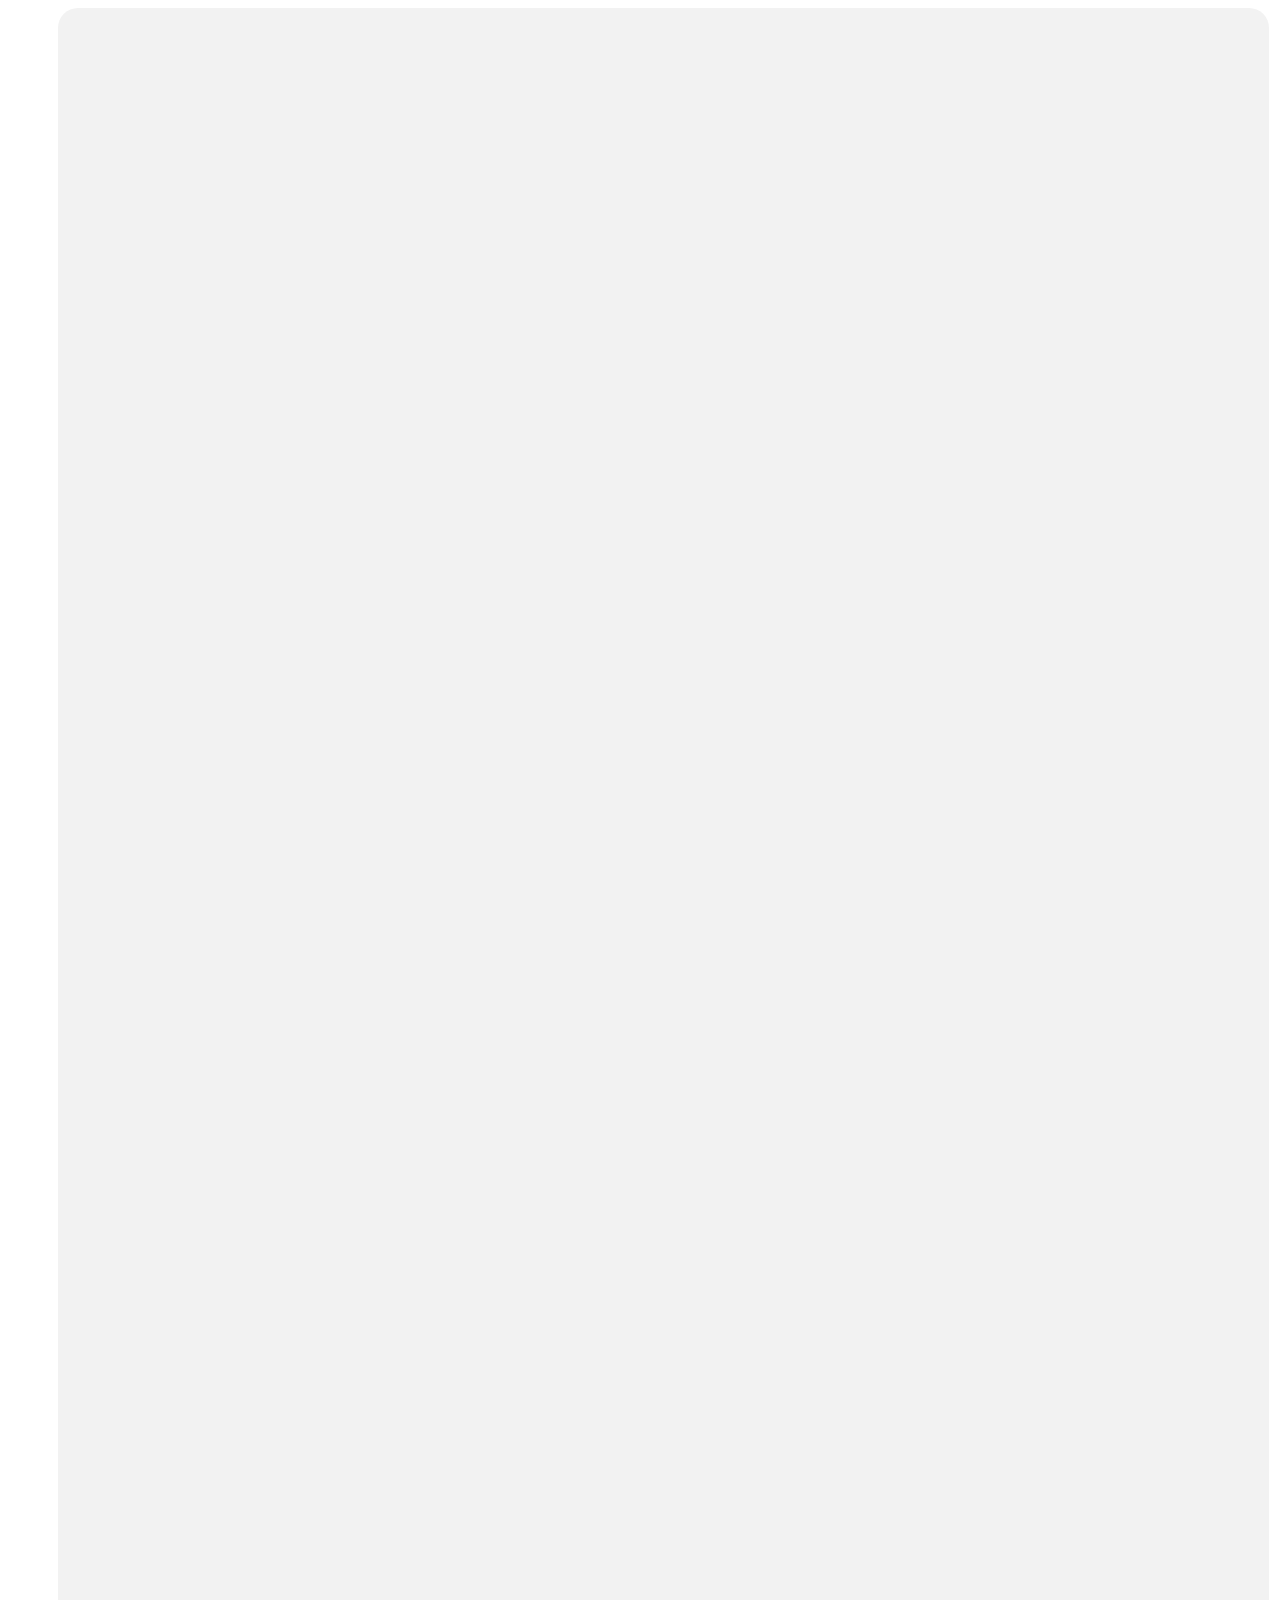
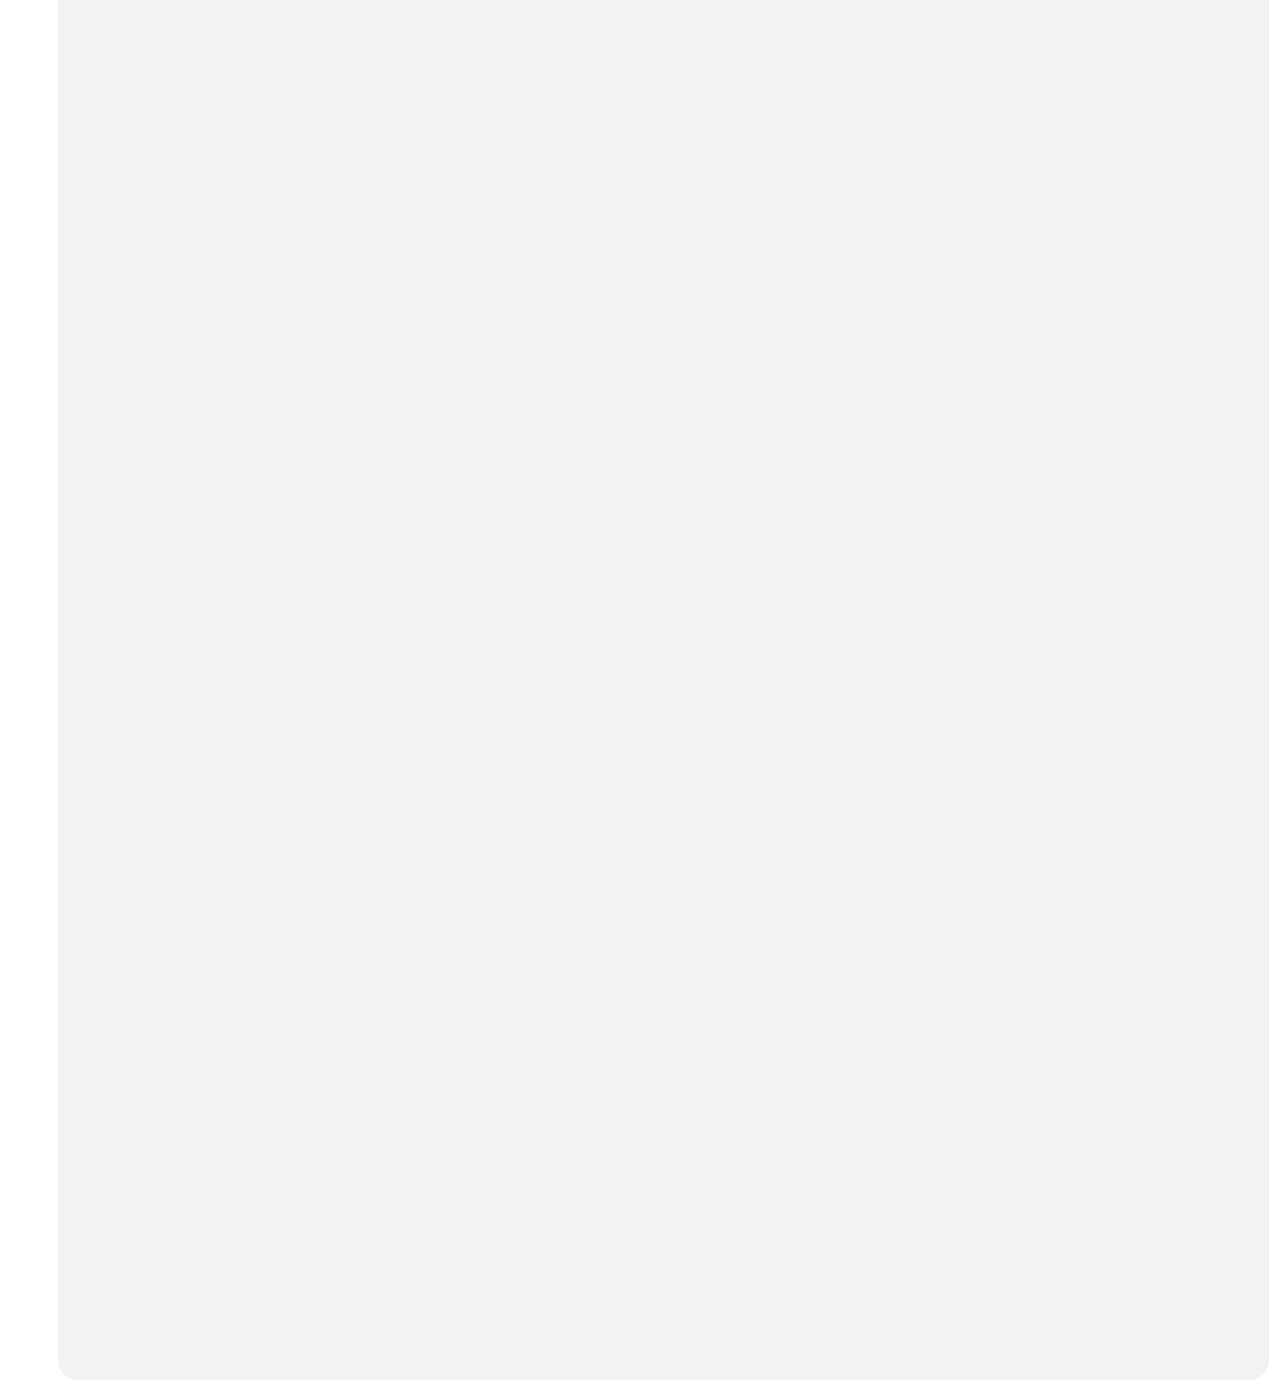
==== commit be0e9f10: "Merge branch 'master' of https://github.com/etudiantopenclassroom-totalementtout/booki-starter-code" ====
--- a/index.html
+++ b/index.html
@@ -17,6 +17,19 @@
 <body>
        
     <div class="main-container">
+        <header></header>
+        <main>
+            <div class="hebergements-and-populaires">
+                <section class="hebergements">
+
+                </section>
+                <section class="populaires">
+                    <div class="populaires-title">
+                        <h2 class="section-title">Les plus populaires</h2>
+                        <i class="fa-solid fa-chart-line" aria-hidden="true"></i>
+                    </div>
+                    <div class="populaires-cards">
+                        <article class="card">
      <!---Pour mettre Hébergements, Activités et le logo--->
         <header>    
             <div class="droite">  
@@ -457,52 +470,55 @@
                         </article>
                     </div>
                 </section>
+            
+       
+        
          </div>    
-         
+
   
-                <!---Pour mettre  les cartes pour les Activités-->
+
          <div class="voir-activites">  
              <h2>Activités à Marseille
              </h2>
         </div>
           <div class="conteneur1">   
-                <div> 
-                    <img class="voir-activites"   src="images/activites/reno-laithienne.jpg" width="250px" height="380px" alt="Port de Marseille où sont alignés voiliers et bateaux">
+                <div > 
+                    <img class="voir-activites"   src="images/activites/reno-laithienne.jpg" width="118px" height="178px" alt="Port de Marseille où sont alignés voiliers et bateaux">
 
                        <div>
-                          <h4 class="dimensions">   <a class="cartecliquable" href="images/activites/reno-laithienne.jpg">  Port de Marseille </a>
+                          <h4>Port de Marseille
                           </h4>
                        </div>
-                 </div>   
+                 </div>
 
           <div>
-                  <img class="voir-activites"   src="images/activites/paul-hermann.jpg"  width="250px" height="380px" alt="Fort de Pomègues où on peut voir les vieilles pierres de Marseille">
+                  <img class="voir-activites"   src="images/activites/paul-hermann.jpg"  width="118px" height="178px" alt="Fort de Pomègues où on peut voir les vieilles pierres de Marseille">
                      <div>
-                        <h4 class="dimensions"> <a class="cartecliquable" href="images/activites/paul-hermann.jpg">   Port de Pomègues </a>
+                        <h4>Port de Pomègues
                         </h4>
                     </div>
           </div>      
 
          <div >
-            <img  class="voir-activites" src="images/activites/kilyan-sockalingum.jpg" width="250px" height="380px" alt="Parc national des Calanques montrant les arbres et montagnes de Marseille">
+            <img  class="voir-activites" src="images/activites/kilyan-sockalingum.jpg" width="118px" height="178px" alt="Parc national des Calanques montrant les arbres et montagnes de Marseille">
                     <div>
-                      <h4 class="dimensions">  <a class="cartecliquable" href="images/activites/kilyan-sockalingum.jpg">      Parc national des Calanques </a>
+                      <h4>Parc national des Calanques
                       </h4>
                    </div>
         </div>
         <div >
-        <img class="voir-activites"   src="images/activites/florian-wehde.jpg"  width="250px" height="380px"   alt="Notre-dame-de-la-garde, bâtisse ancienne">
+        <img class="voir-activites"   src="images/activites/florian-wehde.jpg"  width="118px" height="178px"   alt="Notre-dame-de-la-garde, bâtisse ancienne">
              <div>
-            <h4 class="dimensions">  <a class="cartecliquable" href="images/activites/florian-wehde.jpg">  Notre-dame-de-la-garde </a>
+            <h4>Notre-dame-de-la-garde
             </h4>
              </div>  
         </div>  
- </div>   
+ </div>
       
-                          <!--Pour le footer-->
+
        
         <footer>
-                                   <!---Pour mettre le menu et les textes  du footer--->
+            
          <div class="ccnteneur2">
             <nav>
                 <div> 
@@ -523,7 +539,7 @@
                          </div>   
                 </div>
 
-               <div>    
+            <div>    
 
                     <a class="noshebergements" href="noshebergements.html">Nos hebergements
                     </a>
@@ -534,35 +550,30 @@
                         <p  class="troisieme" >Proposer votre hôtel
                         </p>
                     </div>
-               </div>
-
-               <div>
+            </div>
+
+            <div>
                     <a class="assistance"  href="assistance.html"> Assistance
                     </a>
                 
 
-                    <div class="assistance">
+               <div class="assistance">
                 
                        <p class="troisieme" >Centre d'aide
                        </p>
                        <p  class="troisieme">  Nous contacter
                        </p>
-                    </div> 
-                </div>   
-
-            </nav>
-            </div>
-            </footer>     
-
-         
-
-
-
+               </div> 
+            </div>   
+
+        </nav>
+        </div>
+        </footer>     
 
         </main>  
             
         
-    </div>
-</body>
-
-</html>+    
+    
+    </body>
+       </html>  --- a/css/style.css
+++ b/css/style.css
@@ -1,3 +1,652 @@
+/****** General ***********/
+* {
+    font-family: 'Raleway', sans-serif;
+}
+
+:root {
+    --main-color: #0065FC;
+    --main-bg-color: #F2F2F2;
+    --filter-bg-color: #DEEBFF;
+}
+
+.fa-solid {
+    color: var(--main-color);
+        }
+
+
+
+body {
+    display: flex;
+    justify-content: center;
+}
+
+.main-container {
+    width: 100%;
+    max-width: 1440px;
+    padding: 0 50px;
+    box-sizing: border-box;
+}
+.logo:hover{
+    font-weight: 500;
+    color: #0065FC;
+    border: #0065FC 3px solid;
+    
+}   
+.index{
+    
+    color: #000;
+    text-align: center;
+} 
+.trouvervotrehebergement{
+    display: flex;
+    flex-direction: row;
+    list-style-type: none;
+}  
+
+.fa-location-dot,
+.i{
+
+    color: #000;
+    text-align: center;
+    border-top-left-radius: 17px;
+    border-bottom-left-radius: 17px;
+    border: #f2f2f2; 
+    background-color: #F2F2F2;
+    width: 40px;
+    height: 40px;
+    border-color: #F2F2F2;
+
+}   
+
+.marseille{
+    
+    border-color: #DEEBFF;
+    width: 160px;
+    height: 40px;
+    background-color: #ffFF;
+    border-color: #DEEBFF;
+}  
+
+.button{
+
+    border-top-right-radius: 17px;
+    border-bottom-right-radius: 17px;
+    width: 140px;
+    height: 40px;
+    background-color: #0065FC;
+    border-color: #0065FC;
+    
+}  
+.button{
+    color: #F2F2F2;
+}  
+
+.filtre{
+    display:inline;
+    flex-direction: row;
+
+    } 
+    
+    
+    .economique{
+        display: inline;
+        flex-direction: row;
+        width: 120px;
+        height: 40px; 
+        border:#DEEBFF  3px solid;
+        border-radius: 20%;
+        text-decoration: none;
+    }    
+    .familial{
+        display: inline;
+        flex-direction: row;
+        height: 40px;
+        width: 120px;
+        border-radius: 20% ;
+        text-decoration: none;
+        border:#DEEBFF  3px solid;
+        
+
+    } 
+    .romantique{
+        display: inline;
+         flex-direction: row;
+        width: 120px;
+        height: 40px; 
+        border: 186, 184, 184;
+        border-radius: 20%;
+        text-decoration: none;
+        border:#DEEBFF  3px solid;
+
+    } 
+    .nospetites{
+        display: inline;
+        flex-direction: row;
+        width: 120px; 
+        height: 40px; 
+        border-radius: 20%;
+        border:#DEEBFF  3px solid;
+        text-decoration: none;
+
+    } 
+  /****Pour mettre le fond du i information en blanc et le i en bleu***/
+    .fa-circle-exclamation{
+        
+        color: #ffff;
+        border-color: #DEEBFF
+        
+    } 
+    .fa-circle-exclamation,
+    .i{
+        color: #DEEBFF;
+    }
+    
+    /***Pour mettre le i information et le paragraphe sur la même ligne***/
+    .information{
+        display:block ;
+        flex-direction: row;
+        
+    }   
+
+
+
+ .hebergements{
+    width: 100%;
+    
+}    
+.hebergements-cards img {
+    width: 100%;
+    height: 110px;
+    border-radius: 20%;  
+
+}   
+.hebergements-cards .card {
+    width: 100%;
+    display: flex;
+    flex-direction: row;
+}  
+.conteneur{
+    width: 100%;
+    display: flex;
+    flex-direction: row;
+} 
+.conteneur1{
+    display: flex;
+    flex-direction: row; 
+}  
+.card-activites {
+    text-align: center ;
+    padding: 5px;
+}  
+
+.conteneur2 {
+
+    display: flex;
+    flex-direction: row;
+    justify-content: left;
+    background-color: #f2f2f2;
+    
+}  
+
+article{
+    width: 15%;
+    margin: 0px 20px;
+    display: flex;
+    flex-direction: column;
+    
+}   
+.a,
+.conteneur2{
+    padding: 4px;
+}  
+
+
+/****** Populaires ***********/
+.hebergements-and-populaires {
+    width: 160%;
+    height: 40%;
+}  
+
+
+
+
+
+.logo{
+   
+    width: 25px;
+    height: 25px;
+    top: 38.56px;
+    left: 65.54px;
+    color: #0065FC;
+    
+}  
+.haut1{
+    width: 112px;
+    height: 19px;
+    top: 16px;
+    font-weight: 400;
+    size: 16px;
+    line-height: 19px;
+    text-align: center;
+    color: #0065FC;
+    text-align: end;
+    
+ } 
+ .haut1:hover{
+    border-top: 3px #0065FC  solid ; 
+    font-weight: 500; 
+ 
+ }    
+ .haut2{
+    width: 112px;
+    height: 19px;
+    top: 16px;
+    font-weight: 400;
+    size: 16px;
+    line-height: 19px;
+    text-align: center;
+    color: #000;
+    text-align: end;
+      
+ }
+ .droite{
+    display: flex;
+    justify-content: flex-end;
+ }    
+
+.index{
+    text-decoration: none;
+    color: #000;
+    text-align: center;
+    border-top-left-radius: 15px;
+    border-bottom-left-radius: 15px;
+    width: 50px;
+    height: 49px;
+    background-color: #F2F2F2;
+} 
+.index i{
+    color: #000;
+    display: flex;
+    justify-content: center;
+    align-items: center;
+    height: 49px;
+    width: 50px;
+    
+}    
+
+
+.marseille {
+    text-align: center;
+    height: 49px;
+    width: 147px;
+    border-color: #f2f2f2;
+    background-color: #fff;
+    color: #000;
+    text-decoration: none;
+    justify-content: center;
+    text-align: center;
+    display: flex;
+    
+}   
+.button{
+    border-top-right-radius: 17px;
+    border-bottom-right-radius: 17px;
+    width: 147px;
+    height: 49px;
+    background-color: #0065FC;
+    border-color: #0065FC;
+    color: #f2f2f2;
+    justify-content: center;
+    text-align: center;
+    display: flex;
+
+}   
+.menu{
+    display: flex;
+    flex-direction: row;
+    padding: 23px;
+    
+    
+    
+}  
+.filtre{
+    display:flex;
+    flex-direction: row;
+    flex-wrap: wrap;
+    gap: 10px;
+    }   
+    .filtre_element{ 
+        width: 170px;
+        height: 29px; 
+        border: 3px  solid #F2F2F2;
+        border-radius:20%;
+        text-decoration: none;
+        padding: 23px;
+        color: #000;
+
+    }  
+   .filtre_element fa-solid{
+        text-decoration: none;
+        display: wrap;
+        flex-direction: wrap;
+        justify-content: center;
+        text-align: center;
+        padding: 23px;
+        color: #0065FC;
+    }  
+    .filtre_element a{
+        text-decoration: none;
+        display: wrap;
+        flex-direction: wrap;
+        justify-content: center;
+        text-align: center;
+        padding: 23px;
+        color: #000;
+    }   
+    
+    
+    .filtre_element:nth-of-type(4){
+        display: wrap;
+        flex-direction: wrap;
+        justify-content: center;
+        text-align: center;
+        padding: 23px;
+        color: #000;
+        background-color: #73a4f3fc;
+      
+    }   
+    .fleche,
+    .fa-solid fa-play{
+        display: flex;
+        justify-content: flex-end;
+        font-style: italic;
+        font-weight: 700;
+        display: flex;
+        align-items: flex-end;
+        border-color: #0065FC;
+        color: #ffff;
+        
+
+    }   
+
+   
+    .fa-info,
+    .i{ 
+        color:#0065fce6;
+        display: flex;
+        size: 19px;
+        flex-direction: row;
+        align-items: center;
+        width: 40px; 
+        height: 40px;
+        border: 3px solid #F2F2F2 ;
+        border-radius: 50px;
+        background-color:#fff;
+        
+        
+    }  
+    
+    .info{
+    font-weight: 400;   
+    size: 16px; 
+    height: 19px;
+    width: 550px;
+    display: flex;
+    flex-direction: row;
+    flex-wrap: wrap;
+    align-content: flex-end;
+    padding-left: 50px;
+    
+ }   
+ .hebergemetsamarseille{
+    padding-bottom: 10px;
+    padding-top: 10px;
+ }   
+.hebergements-cards img {
+    width: 100%;
+    height: 80px;
+    border-radius: 20%;
+    display: flex;
+    flex-direction: row;
+}   
+.hebergements-and-populaires .card{
+    width: 210px
+}  
+.hebergements-cards .card-content {
+    width: 100%;
+    
+    
+ }   
+.hebergements-and-populaires section {
+    background-color: var(--main-bg-color);  
+    border-radius: 20px;
+    gap: 30px;
+
+    
+}  
+
+.hebergements-cards{
+    display: flex;
+    flex-direction: row;
+    flex-wrap: wrap;
+    gap: 10px;
+    
+
+}  
+.afficherplus{
+    font-weight: 400;
+    font-size: 18px;
+    line-height: 21px;
+    
+}   
+.conteneur1{
+    display: flex;
+    flex-direction: row;
+}   
+
+.voir-activites {
+    width: 284px;
+    border-top-left-radius: 20px;
+    border-top-right-radius: 20px;
+   
+}  
+.dimensions{
+    height: 59px;
+    width: 284px;
+    border: 3px dotted #DEEBFF;
+    border-radius: 0px 0px 20px 20px ;
+} 
+footer{
+    padding-top: 20px;
+    background-color: #f2f2f2;
+}   
+nav{
+    display: flex;
+    width: 100%; 
+    justify-content: space-around;
+    color: #000 ;
+    font-weight: 400;
+    size: 16px;
+    line-height: 19px;
+    text-align: left;
+}  
+nav a{
+    font-weight: 800;
+    text-align: left;
+}
+
+
+.conteneur2{
+    display: block;
+    flex-direction: row;
+    align-content: center;
+}  
+ 
+.apropos,
+.noshebergements,
+.assistance{
+    text-decoration: none;
+    color: #000;
+}    
+
+/***
+.apropos{       
+width: 15%;
+margin: 0px 20px;
+display:column ;
+flex-direction: inline; 
+}   
+.noshebergements{       
+    width: 15%;
+    margin: 0px 20px;
+    display:column;
+    flex-direction: inline; 
+    
+}        
+.assistance{       
+        width: 15%;
+        margin: 0px 20px;
+        display: column;
+        flex-direction: inline; 
+        
+ }       ***/ 
+
+.section-title {
+    margin: 0;
+    font-size: 22px;
+}
+
+
+.card {
+    background-color: white;
+    border-radius: 20px;
+    padding: 5px;
+    filter: drop-shadow(0px 3px 15px rgba(0, 0, 0, 0.1));
+}
+
+.card img {
+    object-fit: cover;
+}
+
+.card-title {
+    font-size: 16px;
+}
+
+.euro {
+    font-weight: 700;
+}
+
+.neutralStar {
+    color: var(--main-bg-color)
+}
+
+/****** Hebergements And Populaires ***********/
+.hebergements-and-populaires {
+    display: flex;
+    justify-content: space-between;
+}
+
+.hebergements-and-populaires section {
+    background-color: var(--main-bg-color);  
+    border-radius: 20px;
+    padding: 30px;
+    box-sizing: border-box;
+}
+
+/****** Hebergements ***********/
+.hebergements {
+    width: 65%;
+}
+
+/****** Populaires ***********/
+.populaires {
+    width: 32%;
+}
+
+.populaires-title {
+    display: flex;
+    justify-content: space-between;
+    align-items: center;
+}
+
+.populaires-cards .card {
+    display: flex;
+    margin-top: 33px;
+}
+
+.populaires-cards img {
+    width: 33%;
+    height: 136px;
+    border-top-left-radius: 20px;
+    border-bottom-left-radius: 20px;
+}
+
+.populaires-cards .card-content {
+    width: 67%;
+    padding-left: 15px;
+    display: flex;
+    flex-direction: column;
+    justify-content: space-between;
+    box-sizing: border-box;
+}
+
+.populaires-cards .card-title {
+    margin-top: 10px;
+    margin-bottom: 4px;
+}
+
+.populaires-cards .card-subtitle {
+    margin: 0;
+}
+
+.populaires-cards .card-rating {
+    margin-bottom: 5px;
+}
+
+
+
+
+/* Le code ci-dessous correspond à la version responsive uniquement */
+
+/****** Media queries ***********/
+/* Medium devices (tablets, less/equal than 1024px) */
+@media (max-width: 1024px) {
+    .hebergements-and-populaires {
+        flex-direction: column;
+    }
+
+    .hebergements {
+        width: 100%;
+    }
+
+    .populaires {
+        width: 100%;
+        margin-top: 50px;
+    }
+
+    .populaires-cards {
+        display: flex;
+        flex-direction: row;
+        justify-content: space-between;
+    }
+
+    .populaires-cards .card {
+        width: 30%;
+    }
+
+    .populaires-cards .card-title {
+        font-size: 14px;
+    }
+
+    .populaires-cards .card-subtitle {
+        font-size: 13px;
+    }
+}
+
+/* Small devices (phones, less than 768px) */
+@media (max-width: 767.98px) {
+    /* ... */
+}
 /****** General ***********/
 * {
     font-family: 'Raleway', sans-serif;
